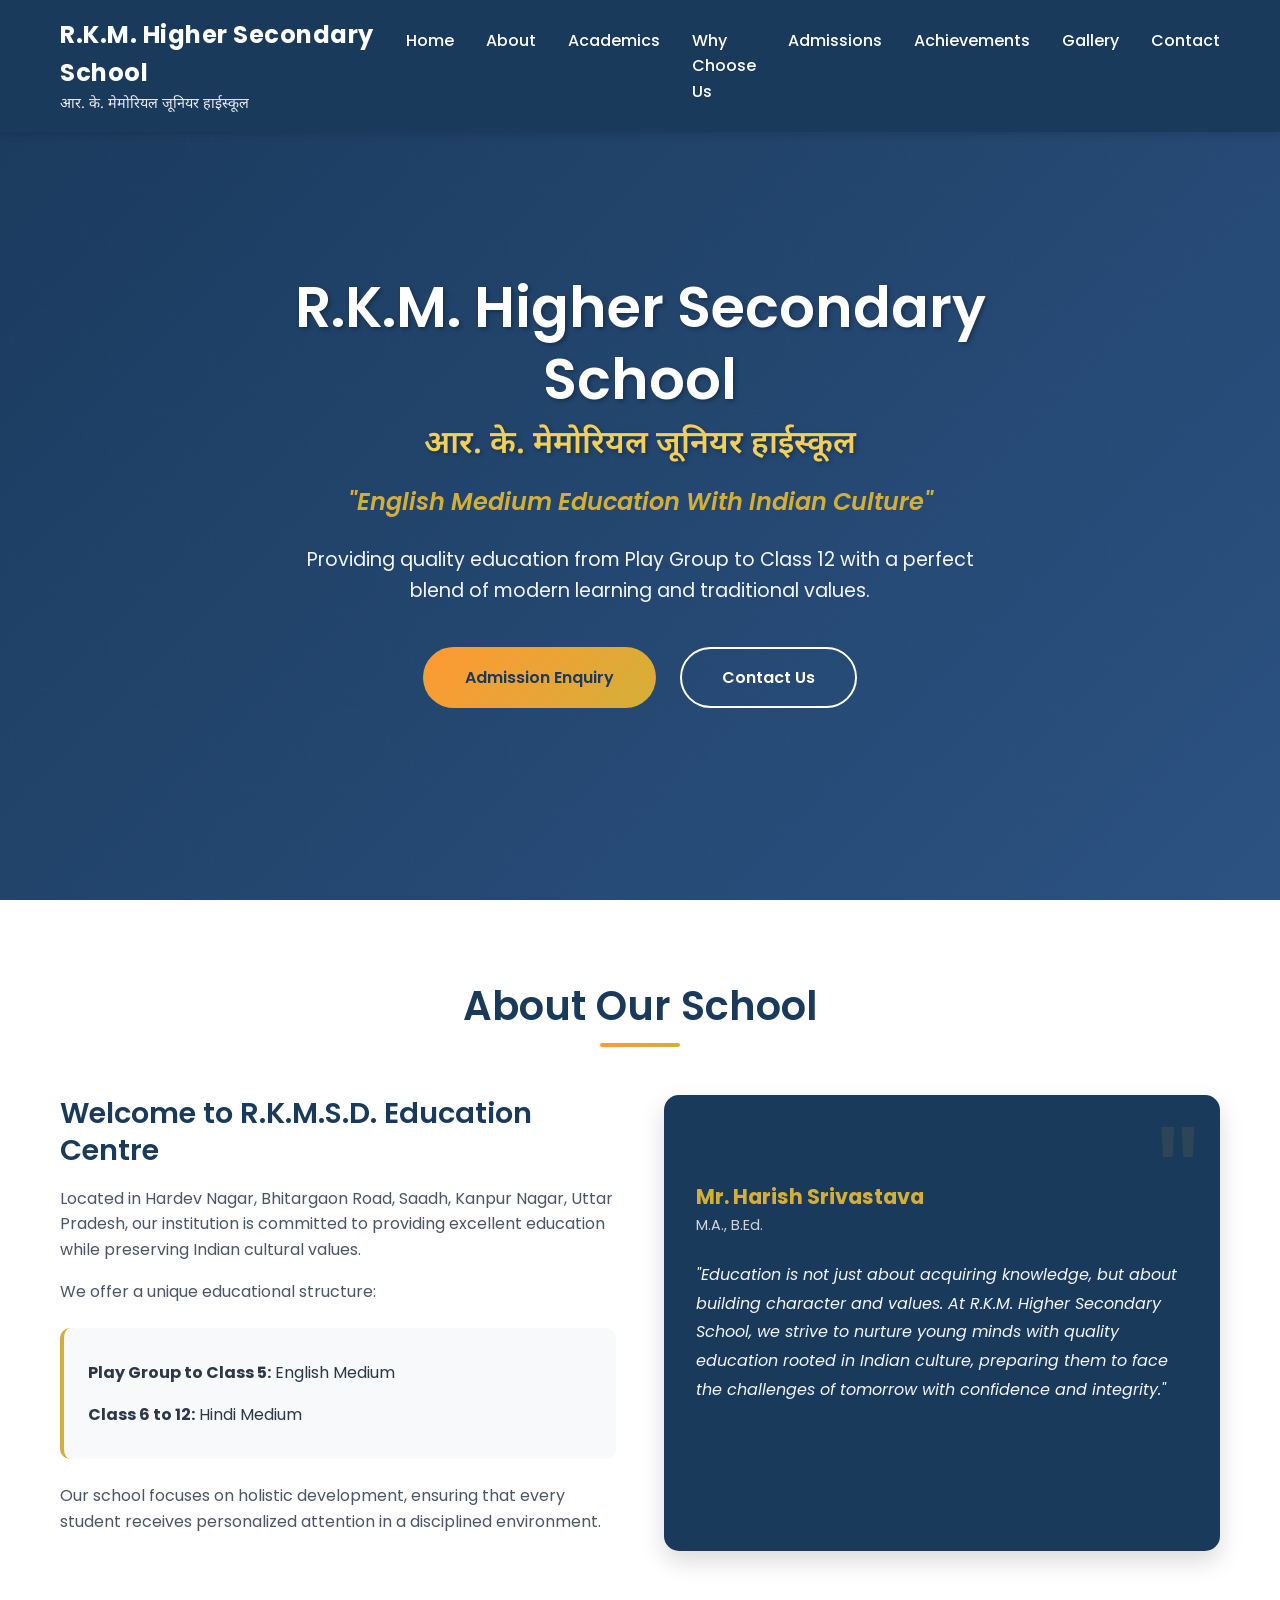
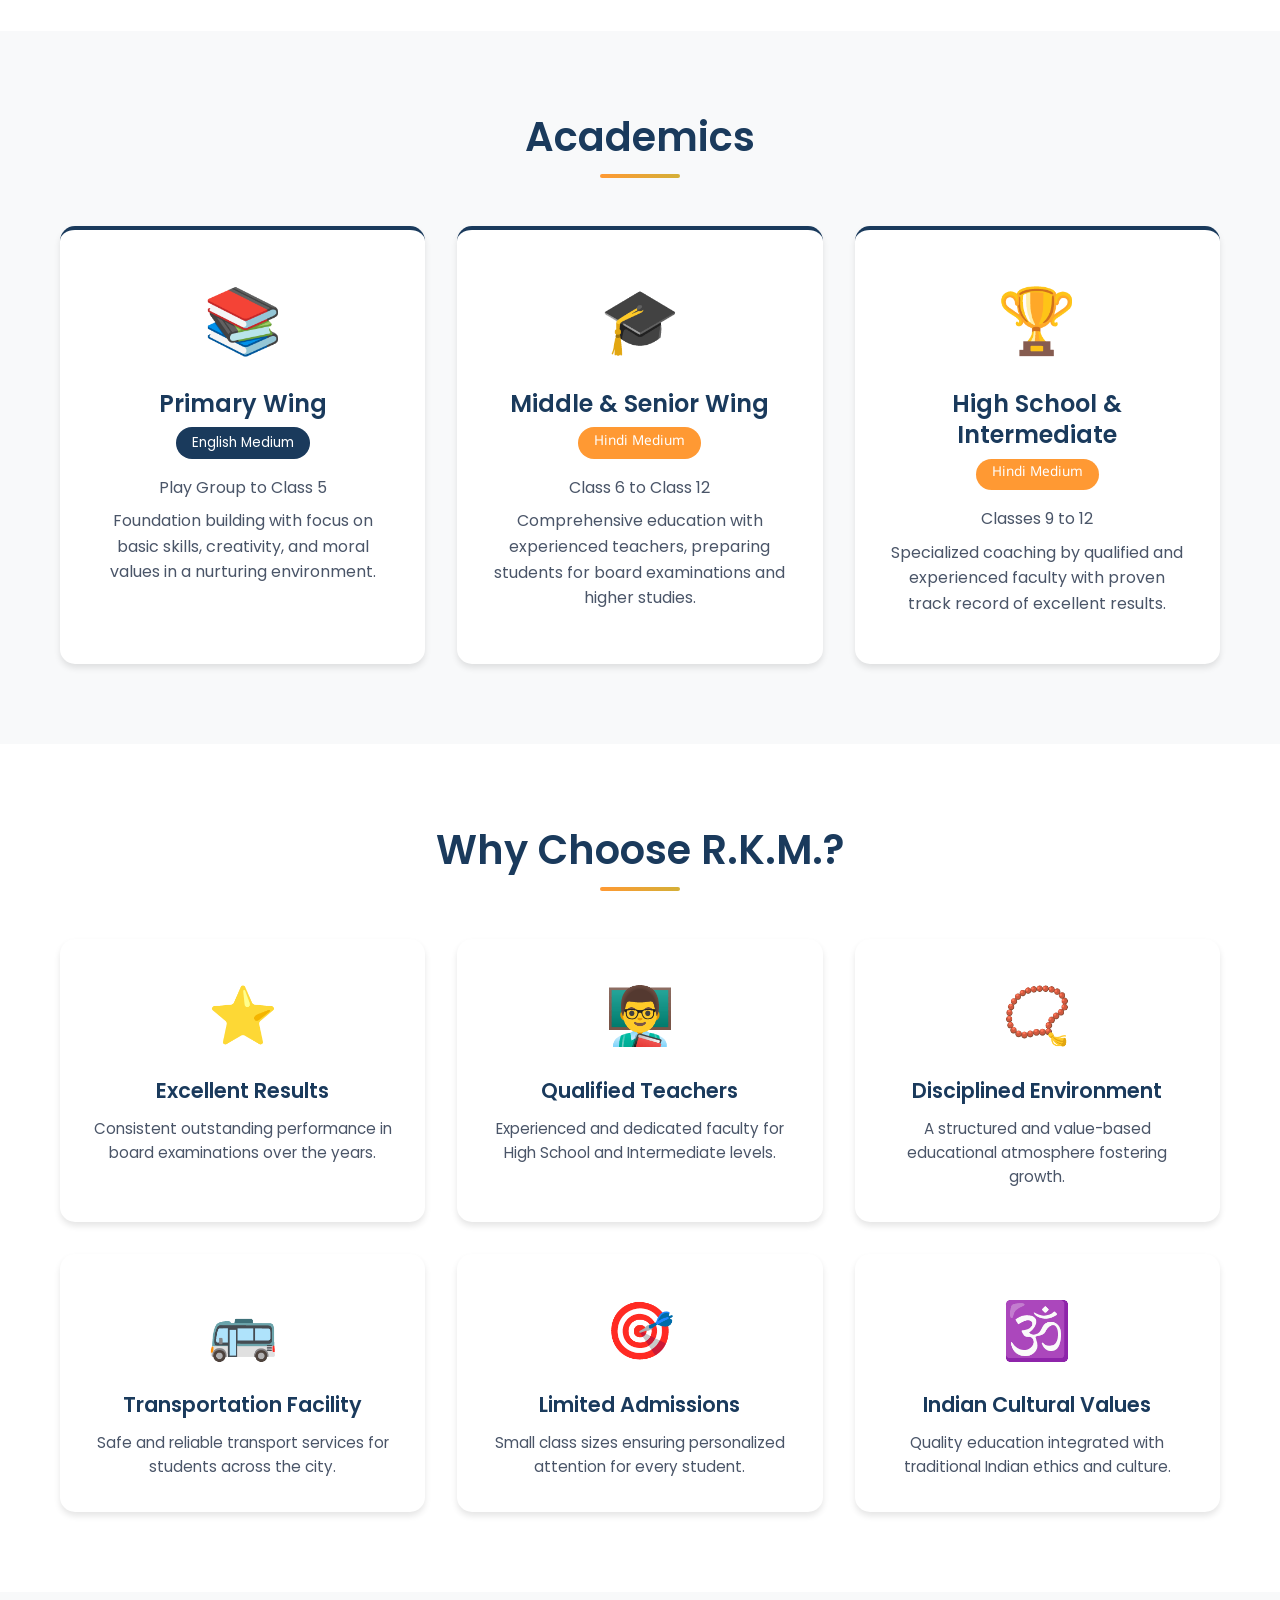
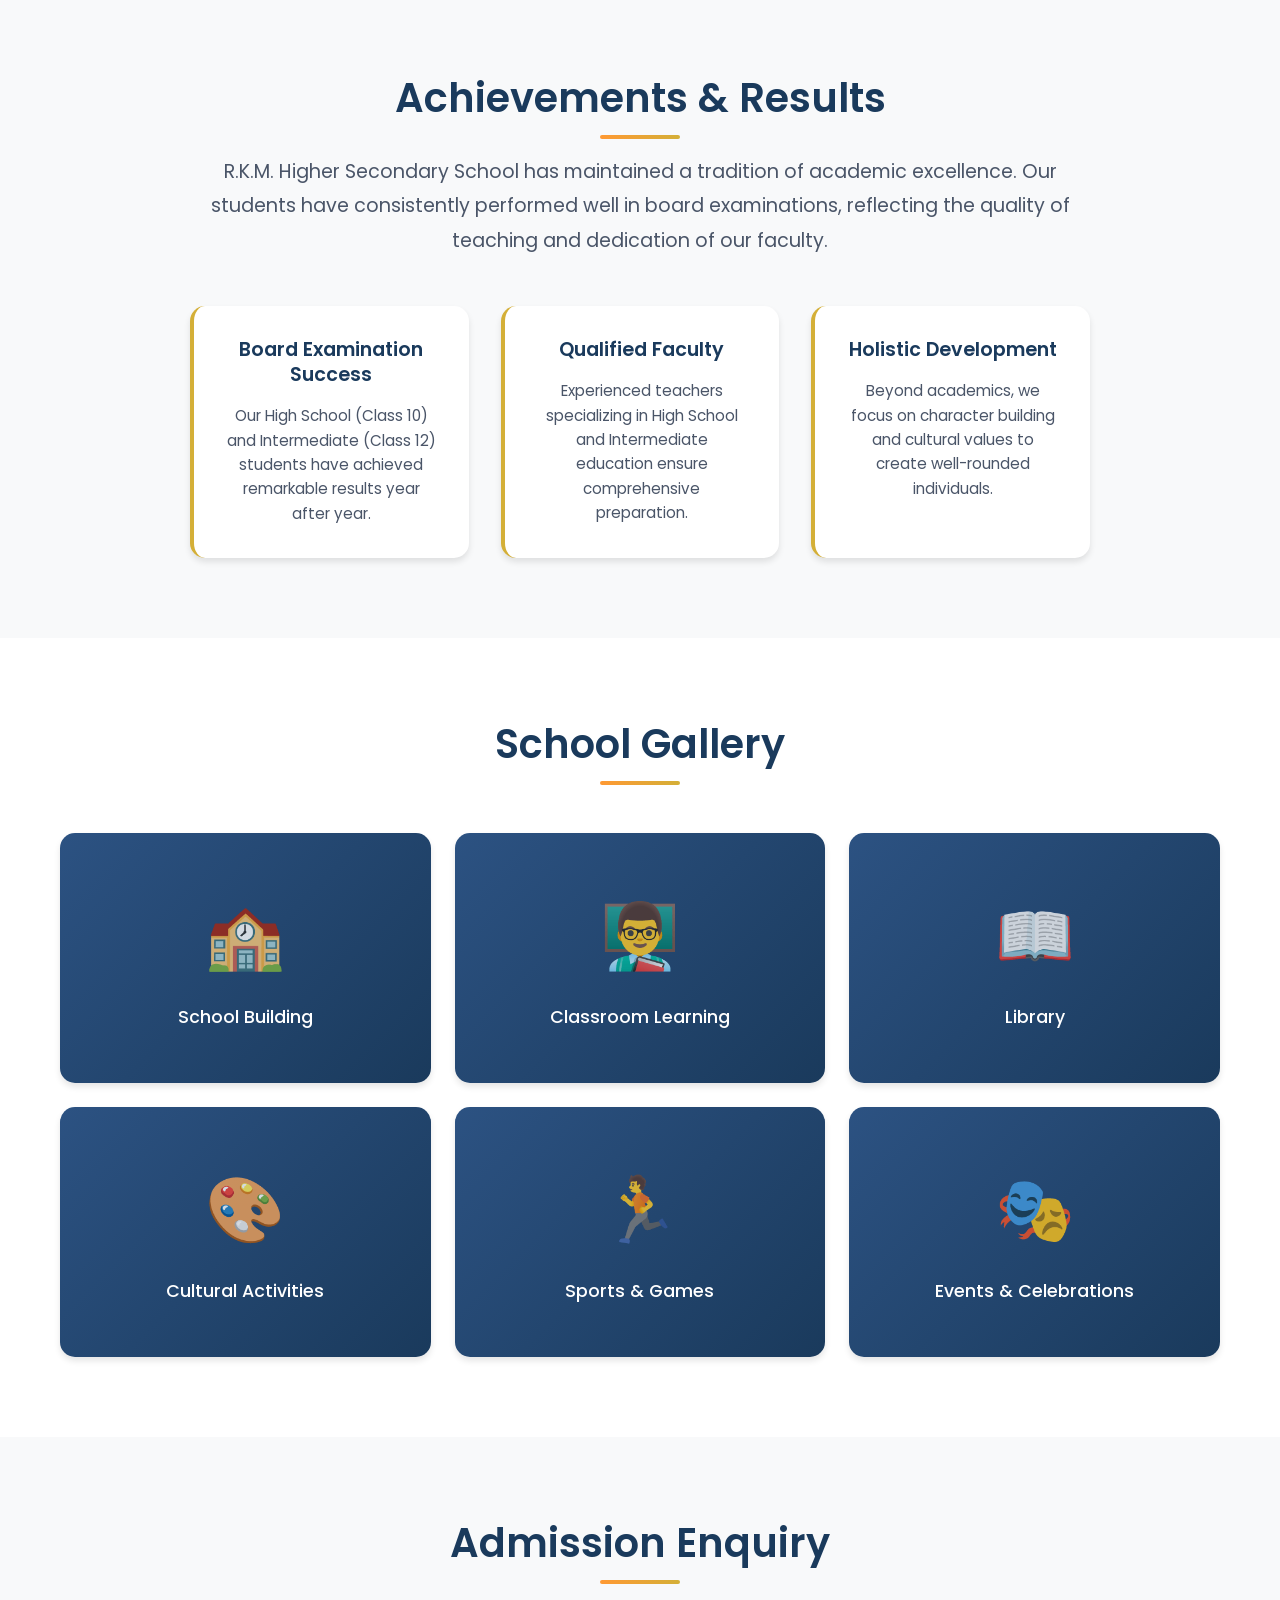
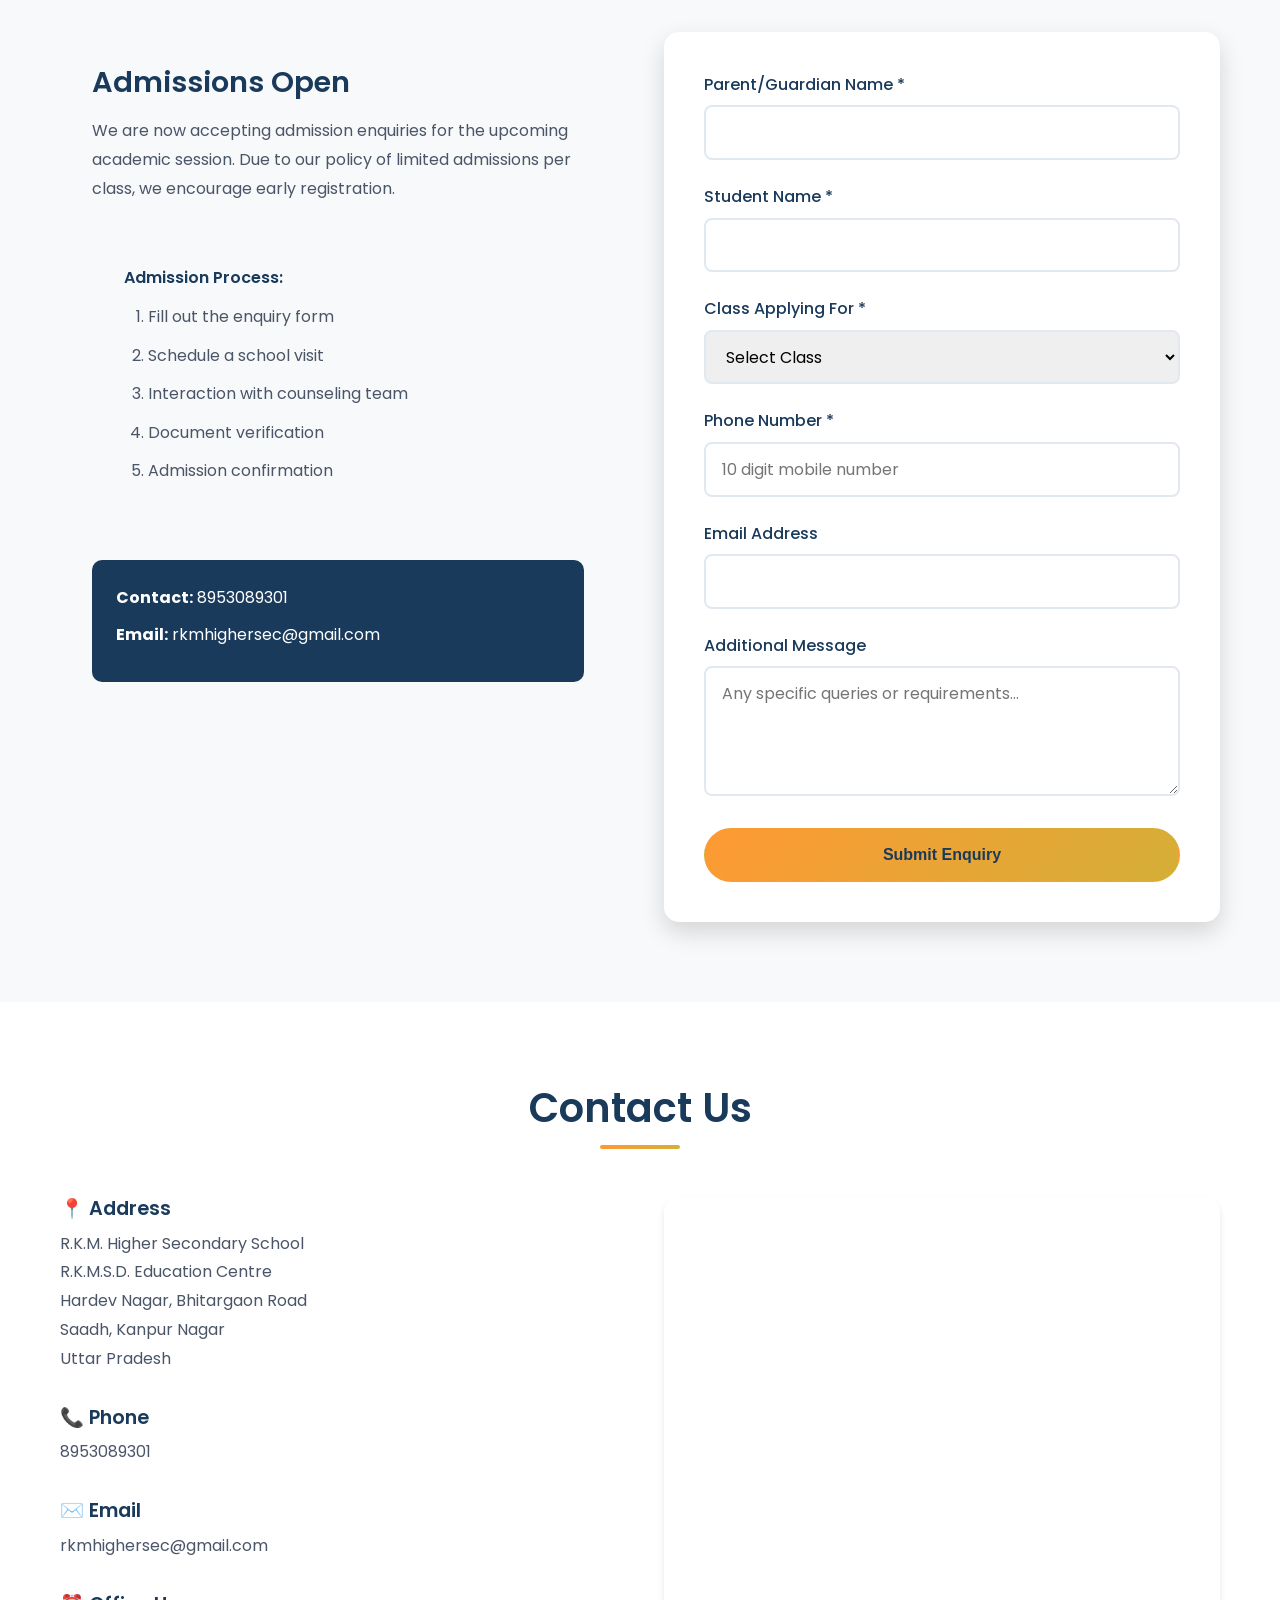
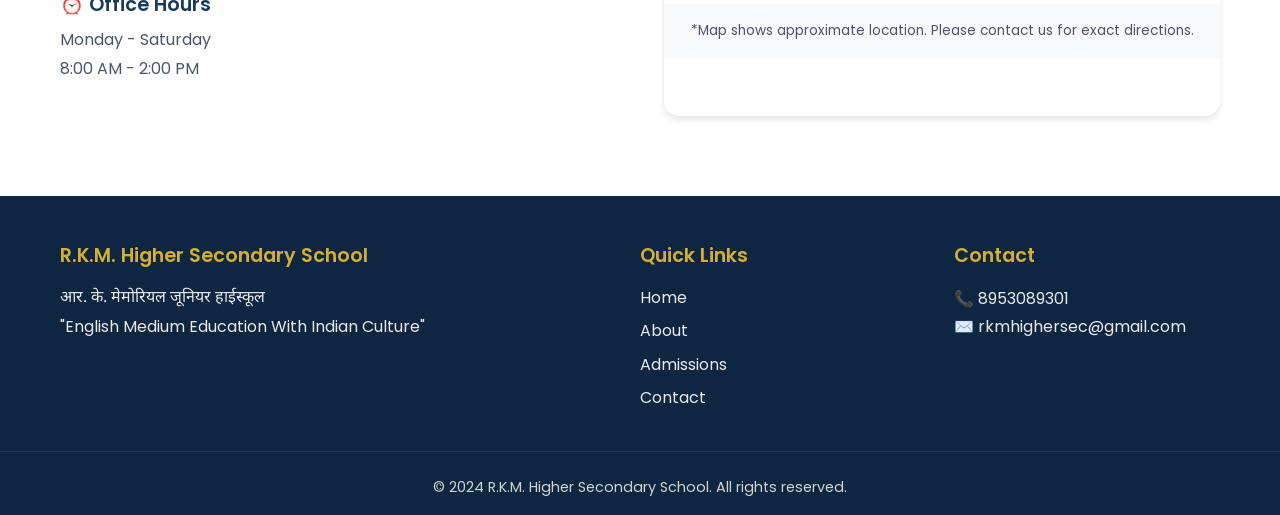
==== rkm-school-website/index.html @ e88e18eb "**Modern Educational Website for R.K.M. Higher Secondary School** * Key features implemented: - inde" ====
<!DOCTYPE html>
<html lang="en">
<head>
    <meta charset="UTF-8">
    <meta name="viewport" content="width=device-width, initial-scale=1.0">
    <title>R.K.M. Higher Secondary School - English Medium Education With Indian Culture</title>
    <link rel="preconnect" href="https://fonts.googleapis.com">
    <link rel="preconnect" href="https://fonts.gstatic.com" crossorigin>
    <link href="https://fonts.googleapis.com/css2?family=Poppins:wght@300;400;500;600;700&family=Noto+Sans+Devanagari:wght@400;500;600;700&display=swap" rel="stylesheet">
    <link rel="stylesheet" href="styles.css">
</head>
<body>
    <!-- Navigation -->
    <nav class="navbar">
        <div class="container nav-container">
            <div class="logo">
                <span class="logo-text">R.K.M. Higher Secondary School</span>
                <span class="logo-subtext">आर. के. मेमोरियल जूनियर हाईस्कूल</span>
            </div>
            <button class="mobile-menu-btn" aria-label="Toggle menu">
                <span></span>
                <span></span>
                <span></span>
            </button>
            <ul class="nav-links">
                <li><a href="#home">Home</a></li>
                <li><a href="#about">About</a></li>
                <li><a href="#academics">Academics</a></li>
                <li><a href="#why-choose">Why Choose Us</a></li>
                <li><a href="#admissions">Admissions</a></li>
                <li><a href="#achievements">Achievements</a></li>
                <li><a href="#gallery">Gallery</a></li>
                <li><a href="#contact">Contact</a></li>
            </ul>
        </div>
    </nav>

    <!-- Hero Section -->
    <section id="home" class="hero">
        <div class="hero-overlay"></div>
        <div class="container hero-content">
            <h1 class="hero-title">
                R.K.M. Higher Secondary School
                <span class="hindi-title">आर. के. मेमोरियल जूनियर हाईस्कूल</span>
            </h1>
            <p class="tagline">"English Medium Education With Indian Culture"</p>
            <p class="hero-description">
                Providing quality education from Play Group to Class 12 with a perfect blend of modern learning and traditional values.
            </p>
            <div class="hero-buttons">
                <a href="#admissions" class="btn btn-primary">Admission Enquiry</a>
                <a href="#contact" class="btn btn-secondary">Contact Us</a>
            </div>
        </div>
    </section>

    <!-- About Section -->
    <section id="about" class="section about-section">
        <div class="container">
            <h2 class="section-title">About Our School</h2>
            <div class="about-grid">
                <div class="about-content">
                    <h3>Welcome to R.K.M.S.D. Education Centre</h3>
                    <p>Located in Hardev Nagar, Bhitargaon Road, Saadh, Kanpur Nagar, Uttar Pradesh, our institution is committed to providing excellent education while preserving Indian cultural values.</p>
                    <p>We offer a unique educational structure:</p>
                    <ul class="medium-list">
                        <li><strong>Play Group to Class 5:</strong> English Medium</li>
                        <li><strong>Class 6 to 12:</strong> Hindi Medium</li>
                    </ul>
                    <p>Our school focuses on holistic development, ensuring that every student receives personalized attention in a disciplined environment.</p>
                </div>
                <div class="director-message">
                    <h3>Director's Message</h3>
                    <div class="director-info">
                        <div class="director-name">Mr. Harish Srivastava</div>
                        <div class="director-qualification">M.A., B.Ed.</div>
                    </div>
                    <blockquote>
                        "Education is not just about acquiring knowledge, but about building character and values. At R.K.M. Higher Secondary School, we strive to nurture young minds with quality education rooted in Indian culture, preparing them to face the challenges of tomorrow with confidence and integrity."
                    </blockquote>
                </div>
            </div>
        </div>
    </section>

    <!-- Academics Section -->
    <section id="academics" class="section academics-section">
        <div class="container">
            <h2 class="section-title">Academics</h2>
            <div class="academics-grid">
                <div class="academic-card">
                    <div class="academic-icon">📚</div>
                    <h3>Primary Wing</h3>
                    <p class="medium-badge">English Medium</p>
                    <p>Play Group to Class 5</p>
                    <p>Foundation building with focus on basic skills, creativity, and moral values in a nurturing environment.</p>
                </div>
                <div class="academic-card">
                    <div class="academic-icon">🎓</div>
                    <h3>Middle & Senior Wing</h3>
                    <p class="medium-badge hindi">Hindi Medium</p>
                    <p>Class 6 to Class 12</p>
                    <p>Comprehensive education with experienced teachers, preparing students for board examinations and higher studies.</p>
                </div>
                <div class="academic-card">
                    <div class="academic-icon">🏆</div>
                    <h3>High School & Intermediate</h3>
                    <p class="medium-badge hindi">Hindi Medium</p>
                    <p>Classes 9 to 12</p>
                    <p>Specialized coaching by qualified and experienced faculty with proven track record of excellent results.</p>
                </div>
            </div>
        </div>
    </section>

    <!-- Why Choose Us Section -->
    <section id="why-choose" class="section why-choose-section">
        <div class="container">
            <h2 class="section-title">Why Choose R.K.M.?</h2>
            <div class="features-grid">
                <div class="feature-card">
                    <div class="feature-icon">⭐</div>
                    <h3>Excellent Results</h3>
                    <p>Consistent outstanding performance in board examinations over the years.</p>
                </div>
                <div class="feature-card">
                    <div class="feature-icon">👨‍🏫</div>
                    <h3>Qualified Teachers</h3>
                    <p>Experienced and dedicated faculty for High School and Intermediate levels.</p>
                </div>
                <div class="feature-card">
                    <div class="feature-icon">📿</div>
                    <h3>Disciplined Environment</h3>
                    <p>A structured and value-based educational atmosphere fostering growth.</p>
                </div>
                <div class="feature-card">
                    <div class="feature-icon">🚌</div>
                    <h3>Transportation Facility</h3>
                    <p>Safe and reliable transport services for students across the city.</p>
                </div>
                <div class="feature-card">
                    <div class="feature-icon">🎯</div>
                    <h3>Limited Admissions</h3>
                    <p>Small class sizes ensuring personalized attention for every student.</p>
                </div>
                <div class="feature-card">
                    <div class="feature-icon">🕉️</div>
                    <h3>Indian Cultural Values</h3>
                    <p>Quality education integrated with traditional Indian ethics and culture.</p>
                </div>
            </div>
        </div>
    </section>

    <!-- Achievements Section -->
    <section id="achievements" class="section achievements-section">
        <div class="container">
            <h2 class="section-title">Achievements & Results</h2>
            <div class="achievements-content">
                <p class="achievements-intro">
                    R.K.M. Higher Secondary School has maintained a tradition of academic excellence. Our students have consistently performed well in board examinations, reflecting the quality of teaching and dedication of our faculty.
                </p>
                <div class="achievements-highlights">
                    <div class="achievement-item">
                        <h4>Board Examination Success</h4>
                        <p>Our High School (Class 10) and Intermediate (Class 12) students have achieved remarkable results year after year.</p>
                    </div>
                    <div class="achievement-item">
                        <h4>Qualified Faculty</h4>
                        <p>Experienced teachers specializing in High School and Intermediate education ensure comprehensive preparation.</p>
                    </div>
                    <div class="achievement-item">
                        <h4>Holistic Development</h4>
                        <p>Beyond academics, we focus on character building and cultural values to create well-rounded individuals.</p>
                    </div>
                </div>
            </div>
        </div>
    </section>

    <!-- Gallery Section -->
    <section id="gallery" class="section gallery-section">
        <div class="container">
            <h2 class="section-title">School Gallery</h2>
            <div class="gallery-grid">
                <div class="gallery-item">
                    <div class="gallery-placeholder">
                        <span>🏫</span>
                        <p>School Building</p>
                    </div>
                </div>
                <div class="gallery-item">
                    <div class="gallery-placeholder">
                        <span>👨‍🏫</span>
                        <p>Classroom Learning</p>
                    </div>
                </div>
                <div class="gallery-item">
                    <div class="gallery-placeholder">
                        <span>📖</span>
                        <p>Library</p>
                    </div>
                </div>
                <div class="gallery-item">
                    <div class="gallery-placeholder">
                        <span>🎨</span>
                        <p>Cultural Activities</p>
                    </div>
                </div>
                <div class="gallery-item">
                    <div class="gallery-placeholder">
                        <span>🏃</span>
                        <p>Sports & Games</p>
                    </div>
                </div>
                <div class="gallery-item">
                    <div class="gallery-placeholder">
                        <span>🎭</span>
                        <p>Events & Celebrations</p>
                    </div>
                </div>
            </div>
        </div>
    </section>

    <!-- Admissions Section -->
    <section id="admissions" class="section admissions-section">
        <div class="container">
            <h2 class="section-title">Admission Enquiry</h2>
            <div class="admissions-wrapper">
                <div class="admissions-info">
                    <h3>Admissions Open</h3>
                    <p>We are now accepting admission enquiries for the upcoming academic session. Due to our policy of limited admissions per class, we encourage early registration.</p>
                    <div class="admission-steps">
                        <h4>Admission Process:</h4>
                        <ol>
                            <li>Fill out the enquiry form</li>
                            <li>Schedule a school visit</li>
                            <li>Interaction with counseling team</li>
                            <li>Document verification</li>
                            <li>Admission confirmation</li>
                        </ol>
                    </div>
                    <div class="contact-details">
                        <p><strong>Contact:</strong> 8953089301</p>
                        <p><strong>Email:</strong> rkmhighersec@gmail.com</p>
                    </div>
                </div>
                <form class="enquiry-form" id="enquiryForm">
                    <div class="form-group">
                        <label for="parentName">Parent/Guardian Name *</label>
                        <input type="text" id="parentName" name="parentName" required>
                    </div>
                    <div class="form-group">
                        <label for="studentName">Student Name *</label>
                        <input type="text" id="studentName" name="studentName" required>
                    </div>
                    <div class="form-group">
                        <label for="classApplying">Class Applying For *</label>
                        <select id="classApplying" name="classApplying" required>
                            <option value="">Select Class</option>
                            <option value="playgroup">Play Group</option>
                            <option value="nursery">Nursery</option>
                            <option value="kg">Kindergarten (KG)</option>
                            <option value="1">Class 1</option>
                            <option value="2">Class 2</option>
                            <option value="3">Class 3</option>
                            <option value="4">Class 4</option>
                            <option value="5">Class 5</option>
                            <option value="6">Class 6</option>
                            <option value="7">Class 7</option>
                            <option value="8">Class 8</option>
                            <option value="9">Class 9</option>
                            <option value="10">Class 10</option>
                            <option value="11">Class 11</option>
                            <option value="12">Class 12</option>
                        </select>
                    </div>
                    <div class="form-group">
                        <label for="phone">Phone Number *</label>
                        <input type="tel" id="phone" name="phone" pattern="[0-9]{10}" placeholder="10 digit mobile number" required>
                    </div>
                    <div class="form-group">
                        <label for="email">Email Address</label>
                        <input type="email" id="email" name="email">
                    </div>
                    <div class="form-group">
                        <label for="message">Additional Message</label>
                        <textarea id="message" name="message" rows="4" placeholder="Any specific queries or requirements..."></textarea>
                    </div>
                    <button type="submit" class="btn btn-primary btn-full">Submit Enquiry</button>
                </form>
            </div>
        </div>
    </section>

    <!-- Contact Section -->
    <section id="contact" class="section contact-section">
        <div class="container">
            <h2 class="section-title">Contact Us</h2>
            <div class="contact-grid">
                <div class="contact-info">
                    <div class="contact-item">
                        <h4>📍 Address</h4>
                        <p>R.K.M. Higher Secondary School<br>
                        R.K.M.S.D. Education Centre<br>
                        Hardev Nagar, Bhitargaon Road<br>
                        Saadh, Kanpur Nagar<br>
                        Uttar Pradesh</p>
                    </div>
                    <div class="contact-item">
                        <h4>📞 Phone</h4>
                        <p><a href="tel:8953089301">8953089301</a></p>
                    </div>
                    <div class="contact-item">
                        <h4>✉️ Email</h4>
                        <p><a href="mailto:rkmhighersec@gmail.com">rkmhighersec@gmail.com</a></p>
                    </div>
                    <div class="contact-item">
                        <h4>⏰ Office Hours</h4>
                        <p>Monday - Saturday<br>
                        8:00 AM - 2:00 PM</p>
                    </div>
                </div>
                <div class="map-container">
                    <iframe 
                        src="https://www.google.com/maps/embed?pb=!1m18!1m12!1m3!1d3569.5!2d80.5!3d26.4!2m3!1f0!2f0!3f0!3m2!1i1024!2i768!4f13.1!3m3!1m2!1s0x0%3A0x0!2zMjbCsDI0JzAwLjAiTiA4MMKwMzAnMDAuMCJF!5e0!3m2!1sen!2sin!4v1234567890" 
                        width="100%" 
                        height="400" 
                        style="border:0;" 
                        allowfullscreen="" 
                        loading="lazy" 
                        referrerpolicy="no-referrer-when-downgrade"
                        title="School Location Map">
                    </iframe>
                    <p class="map-note">*Map shows approximate location. Please contact us for exact directions.</p>
                </div>
            </div>
        </div>
    </section>

    <!-- Footer -->
    <footer class="footer">
        <div class="container footer-content">
            <div class="footer-section">
                <h4>R.K.M. Higher Secondary School</h4>
                <p class="hindi">आर. के. मेमोरियल जूनियर हाईस्कूल</p>
                <p>"English Medium Education With Indian Culture"</p>
            </div>
            <div class="footer-section">
                <h4>Quick Links</h4>
                <ul>
                    <li><a href="#home">Home</a></li>
                    <li><a href="#about">About</a></li>
                    <li><a href="#admissions">Admissions</a></li>
                    <li><a href="#contact">Contact</a></li>
                </ul>
            </div>
            <div class="footer-section">
                <h4>Contact</h4>
                <p>📞 8953089301</p>
                <p>✉️ rkmhighersec@gmail.com</p>
            </div>
        </div>
        <div class="footer-bottom">
            <div class="container">
                <p>&copy; 2024 R.K.M. Higher Secondary School. All rights reserved.</p>
            </div>
        </div>
    </footer>

    <script src="script.js"></script>
</body>
</html>
---- rkm-school-website/styles.css ----
/* CSS Variables for Color Scheme */
:root {
    --navy-blue: #1a3a5c;
    --navy-dark: #0f2640;
    --navy-light: #2c5282;
    --white: #ffffff;
    --off-white: #f8f9fa;
    --saffron: #ff9933;
    --gold: #d4af37;
    --gold-light: #f4cf57;
    --text-dark: #2d3748;
    --text-light: #4a5568;
    --border-color: #e2e8f0;
    --shadow: 0 4px 6px rgba(0, 0, 0, 0.1);
    --shadow-lg: 0 10px 25px rgba(0, 0, 0, 0.15);
    --transition: all 0.3s ease;
}

/* Reset & Base Styles */
* {
    margin: 0;
    padding: 0;
    box-sizing: border-box;
}

html {
    scroll-behavior: smooth;
}

body {
    font-family: 'Poppins', 'Noto Sans Devanagari', sans-serif;
    line-height: 1.6;
    color: var(--text-dark);
    background-color: var(--white);
    overflow-x: hidden;
}

.container {
    max-width: 1200px;
    margin: 0 auto;
    padding: 0 20px;
}

/* Typography */
h1, h2, h3, h4, h5, h6 {
    font-weight: 600;
    line-height: 1.3;
    color: var(--navy-blue);
}

.hindi {
    font-family: 'Noto Sans Devanagari', sans-serif;
}

.section-title {
    text-align: center;
    font-size: 2.5rem;
    margin-bottom: 1rem;
    position: relative;
    padding-bottom: 15px;
}

.section-title::after {
    content: '';
    position: absolute;
    bottom: 0;
    left: 50%;
    transform: translateX(-50%);
    width: 80px;
    height: 4px;
    background: linear-gradient(90deg, var(--saffron), var(--gold));
    border-radius: 2px;
}

/* Navigation */
.navbar {
    background: var(--navy-blue);
    padding: 1rem 0;
    position: fixed;
    top: 0;
    left: 0;
    right: 0;
    z-index: 1000;
    box-shadow: var(--shadow);
    transition: var(--transition);
}

.nav-container {
    display: flex;
    justify-content: space-between;
    align-items: center;
}

.logo {
    display: flex;
    flex-direction: column;
    color: var(--white);
}

.logo-text {
    font-size: 1.5rem;
    font-weight: 700;
    letter-spacing: 0.5px;
}

.logo-subtext {
    font-size: 0.9rem;
    opacity: 0.9;
    font-family: 'Noto Sans Devanagari', sans-serif;
}

.nav-links {
    display: flex;
    list-style: none;
    gap: 2rem;
}

.nav-links a {
    color: var(--white);
    text-decoration: none;
    font-weight: 500;
    transition: var(--transition);
    padding: 0.5rem 0;
    position: relative;
}

.nav-links a::after {
    content: '';
    position: absolute;
    bottom: 0;
    left: 0;
    width: 0;
    height: 2px;
    background: var(--gold);
    transition: var(--transition);
}

.nav-links a:hover::after {
    width: 100%;
}

.nav-links a:hover {
    color: var(--gold);
}

.mobile-menu-btn {
    display: none;
    flex-direction: column;
    background: none;
    border: none;
    cursor: pointer;
    padding: 5px;
}

.mobile-menu-btn span {
    width: 25px;
    height: 3px;
    background: var(--white);
    margin: 3px 0;
    border-radius: 2px;
    transition: var(--transition);
}

/* Hero Section */
.hero {
    background: linear-gradient(135deg, var(--navy-blue) 0%, var(--navy-light) 100%);
    min-height: 100vh;
    display: flex;
    align-items: center;
    justify-content: center;
    position: relative;
    padding-top: 80px;
    overflow: hidden;
}

.hero-overlay {
    position: absolute;
    top: 0;
    left: 0;
    right: 0;
    bottom: 0;
    background: url('data:image/svg+xml,<svg xmlns="http://www.w3.org/2000/svg" viewBox="0 0 100 100"><circle cx="50" cy="50" r="40" fill="none" stroke="rgba(255,255,255,0.05)" stroke-width="0.5"/></svg>');
    background-size: 100px 100px;
    opacity: 0.3;
}

.hero-content {
    position: relative;
    z-index: 1;
    text-align: center;
    color: var(--white);
    max-width: 900px;
    animation: fadeInUp 1s ease;
}

.hero-title {
    font-size: 3.5rem;
    margin-bottom: 1rem;
    color: var(--white);
    text-shadow: 2px 2px 4px rgba(0, 0, 0, 0.3);
}

.hindi-title {
    display: block;
    font-size: 2rem;
    margin-top: 0.5rem;
    font-family: 'Noto Sans Devanagari', sans-serif;
    color: var(--gold-light);
}

.tagline {
    font-size: 1.5rem;
    font-weight: 600;
    color: var(--gold);
    margin-bottom: 1.5rem;
    font-style: italic;
}

.hero-description {
    font-size: 1.2rem;
    margin-bottom: 2.5rem;
    opacity: 0.95;
    max-width: 700px;
    margin-left: auto;
    margin-right: auto;
}

.hero-buttons {
    display: flex;
    gap: 1.5rem;
    justify-content: center;
    flex-wrap: wrap;
}

/* Buttons */
.btn {
    display: inline-block;
    padding: 1rem 2.5rem;
    border-radius: 50px;
    text-decoration: none;
    font-weight: 600;
    font-size: 1rem;
    transition: var(--transition);
    border: 2px solid transparent;
    cursor: pointer;
}

.btn-primary {
    background: linear-gradient(135deg, var(--saffron), var(--gold));
    color: var(--navy-blue);
}

.btn-primary:hover {
    transform: translateY(-3px);
    box-shadow: 0 10px 20px rgba(255, 153, 51, 0.4);
}

.btn-secondary {
    background: transparent;
    color: var(--white);
    border-color: var(--white);
}

.btn-secondary:hover {
    background: var(--white);
    color: var(--navy-blue);
    transform: translateY(-3px);
}

.btn-full {
    width: 100%;
}

/* Sections */
.section {
    padding: 5rem 0;
}

.section:nth-child(even) {
    background: var(--off-white);
}

/* About Section */
.about-grid {
    display: grid;
    grid-template-columns: 1fr 1fr;
    gap: 3rem;
    margin-top: 3rem;
}

.about-content h3,
.director-message h3 {
    font-size: 1.8rem;
    margin-bottom: 1rem;
}

.about-content p {
    margin-bottom: 1rem;
    color: var(--text-light);
}

.medium-list {
    list-style: none;
    margin: 1.5rem 0;
    padding: 1.5rem;
    background: var(--off-white);
    border-radius: 10px;
    border-left: 4px solid var(--gold);
}

.medium-list li {
    padding: 0.5rem 0;
    color: var(--text-dark);
}

.director-message {
    background: var(--navy-blue);
    color: var(--white);
    padding: 2rem;
    border-radius: 15px;
    box-shadow: var(--shadow-lg);
    position: relative;
    overflow: hidden;
}

.director-message::before {
    content: '"';
    position: absolute;
    top: -20px;
    right: 20px;
    font-size: 150px;
    opacity: 0.1;
    color: var(--gold);
}

.director-info {
    margin-bottom: 1.5rem;
}

.director-name {
    font-size: 1.3rem;
    font-weight: 700;
    color: var(--gold);
}

.director-qualification {
    font-size: 0.9rem;
    opacity: 0.8;
}

.director-message blockquote {
    font-style: italic;
    line-height: 1.8;
    opacity: 0.95;
    position: relative;
    z-index: 1;
}

/* Academics Section */
.academics-grid {
    display: grid;
    grid-template-columns: repeat(3, 1fr);
    gap: 2rem;
    margin-top: 3rem;
}

.academic-card {
    background: var(--white);
    padding: 2.5rem 2rem;
    border-radius: 15px;
    text-align: center;
    box-shadow: var(--shadow);
    transition: var(--transition);
    border-top: 4px solid var(--navy-blue);
}

.academic-card:hover {
    transform: translateY(-10px);
    box-shadow: var(--shadow-lg);
    border-top-color: var(--gold);
}

.academic-icon {
    font-size: 4rem;
    margin-bottom: 1rem;
}

.academic-card h3 {
    font-size: 1.5rem;
    margin-bottom: 0.5rem;
}

.medium-badge {
    display: inline-block;
    background: var(--navy-blue);
    color: var(--white);
    padding: 0.3rem 1rem;
    border-radius: 20px;
    font-size: 0.85rem;
    margin-bottom: 1rem;
}

.medium-badge.hindi {
    background: var(--saffron);
}

.academic-card p:not(.medium-badge) {
    color: var(--text-light);
    margin-bottom: 0.5rem;
}

/* Why Choose Us Section */
.features-grid {
    display: grid;
    grid-template-columns: repeat(3, 1fr);
    gap: 2rem;
    margin-top: 3rem;
}

.feature-card {
    background: var(--white);
    padding: 2rem;
    border-radius: 15px;
    text-align: center;
    box-shadow: var(--shadow);
    transition: var(--transition);
}

.feature-card:hover {
    transform: translateY(-5px);
    box-shadow: var(--shadow-lg);
}

.feature-icon {
    font-size: 3.5rem;
    margin-bottom: 1rem;
}

.feature-card h3 {
    font-size: 1.3rem;
    margin-bottom: 0.8rem;
    color: var(--navy-blue);
}

.feature-card p {
    color: var(--text-light);
    font-size: 0.95rem;
}

/* Achievements Section */
.achievements-content {
    max-width: 900px;
    margin: 0 auto;
    text-align: center;
}

.achievements-intro {
    font-size: 1.2rem;
    color: var(--text-light);
    margin-bottom: 3rem;
    line-height: 1.8;
}

.achievements-highlights {
    display: grid;
    grid-template-columns: repeat(3, 1fr);
    gap: 2rem;
}

.achievement-item {
    background: var(--white);
    padding: 2rem;
    border-radius: 15px;
    box-shadow: var(--shadow);
    border-left: 4px solid var(--gold);
}

.achievement-item h4 {
    font-size: 1.2rem;
    margin-bottom: 1rem;
    color: var(--navy-blue);
}

.achievement-item p {
    color: var(--text-light);
    font-size: 0.95rem;
}

/* Gallery Section */
.gallery-grid {
    display: grid;
    grid-template-columns: repeat(3, 1fr);
    gap: 1.5rem;
    margin-top: 3rem;
}

.gallery-item {
    border-radius: 15px;
    overflow: hidden;
    box-shadow: var(--shadow);
    transition: var(--transition);
}

.gallery-item:hover {
    transform: scale(1.03);
    box-shadow: var(--shadow-lg);
}

.gallery-placeholder {
    background: linear-gradient(135deg, var(--navy-light), var(--navy-blue));
    height: 250px;
    display: flex;
    flex-direction: column;
    align-items: center;
    justify-content: center;
    color: var(--white);
}

.gallery-placeholder span {
    font-size: 4rem;
    margin-bottom: 1rem;
    opacity: 0.8;
}

.gallery-placeholder p {
    font-size: 1.1rem;
    font-weight: 500;
}

/* Admissions Section */
.admissions-wrapper {
    display: grid;
    grid-template-columns: 1fr 1fr;
    gap: 3rem;
    margin-top: 3rem;
}

.admissions-info {
    padding: 2rem;
}

.admissions-info h3 {
    font-size: 1.8rem;
    margin-bottom: 1rem;
}

.admissions-info p {
    color: var(--text-light);
    margin-bottom: 2rem;
    line-height: 1.8;
}

.admission-steps {
    background: var(--off-white);
    padding: 2rem;
    border-radius: 10px;
    margin-bottom: 2rem;
}

.admission-steps h4 {
    margin-bottom: 1rem;
    color: var(--navy-blue);
}

.admission-steps ol {
    padding-left: 1.5rem;
    color: var(--text-light);
}

.admission-steps li {
    margin-bottom: 0.8rem;
}

.contact-details {
    background: var(--navy-blue);
    color: var(--white);
    padding: 1.5rem;
    border-radius: 10px;
}

.contact-details p {
    margin-bottom: 0.5rem;
    color: var(--white);
}

/* Enquiry Form */
.enquiry-form {
    background: var(--white);
    padding: 2.5rem;
    border-radius: 15px;
    box-shadow: var(--shadow-lg);
}

.form-group {
    margin-bottom: 1.5rem;
}

.form-group label {
    display: block;
    margin-bottom: 0.5rem;
    font-weight: 500;
    color: var(--navy-blue);
}

.form-group input,
.form-group select,
.form-group textarea {
    width: 100%;
    padding: 0.8rem 1rem;
    border: 2px solid var(--border-color);
    border-radius: 8px;
    font-family: inherit;
    font-size: 1rem;
    transition: var(--transition);
}

.form-group input:focus,
.form-group select:focus,
.form-group textarea:focus {
    outline: none;
    border-color: var(--navy-blue);
    box-shadow: 0 0 0 3px rgba(26, 58, 92, 0.1);
}

.form-group textarea {
    resize: vertical;
}

/* Contact Section */
.contact-grid {
    display: grid;
    grid-template-columns: 1fr 1fr;
    gap: 3rem;
    margin-top: 3rem;
}

.contact-item {
    margin-bottom: 2rem;
}

.contact-item h4 {
    font-size: 1.2rem;
    margin-bottom: 0.5rem;
    color: var(--navy-blue);
}

.contact-item p,
.contact-item a {
    color: var(--text-light);
    text-decoration: none;
    line-height: 1.8;
}

.contact-item a:hover {
    color: var(--navy-blue);
}

.map-container {
    border-radius: 15px;
    overflow: hidden;
    box-shadow: var(--shadow);
}

.map-note {
    text-align: center;
    padding: 1rem;
    background: var(--off-white);
    font-size: 0.85rem;
    color: var(--text-light);
}

/* Footer */
.footer {
    background: var(--navy-dark);
    color: var(--white);
    padding: 3rem 0 1rem;
}

.footer-content {
    display: grid;
    grid-template-columns: 2fr 1fr 1fr;
    gap: 3rem;
    margin-bottom: 2rem;
}

.footer-section h4 {
    color: var(--gold);
    margin-bottom: 1rem;
    font-size: 1.2rem;
}

.footer-section p {
    opacity: 0.9;
    line-height: 1.8;
}

.footer-section ul {
    list-style: none;
}

.footer-section ul li {
    margin-bottom: 0.5rem;
}

.footer-section a {
    color: var(--white);
    text-decoration: none;
    opacity: 0.9;
    transition: var(--transition);
}

.footer-section a:hover {
    color: var(--gold);
    opacity: 1;
}

.footer-bottom {
    border-top: 1px solid rgba(255, 255, 255, 0.1);
    padding-top: 1.5rem;
    text-align: center;
    opacity: 0.8;
    font-size: 0.9rem;
}

/* Animations */
@keyframes fadeInUp {
    from {
        opacity: 0;
        transform: translateY(30px);
    }
    to {
        opacity: 1;
        transform: translateY(0);
    }
}

/* Responsive Design */
@media (max-width: 1024px) {
    .academics-grid,
    .features-grid,
    .achievements-highlights {
        grid-template-columns: repeat(2, 1fr);
    }
    
    .gallery-grid {
        grid-template-columns: repeat(2, 1fr);
    }
}

@media (max-width: 768px) {
    .mobile-menu-btn {
        display: flex;
    }
    
    .nav-links {
        position: fixed;
        top: 80px;
        left: -100%;
        width: 100%;
        background: var(--navy-blue);
        flex-direction: column;
        padding: 2rem;
        gap: 1.5rem;
        transition: var(--transition);
        box-shadow: var(--shadow-lg);
    }
    
    .nav-links.active {
        left: 0;
    }
    
    .hero-title {
        font-size: 2.2rem;
    }
    
    .hindi-title {
        font-size: 1.5rem;
    }
    
    .tagline {
        font-size: 1.2rem;
    }
    
    .section-title {
        font-size: 2rem;
    }
    
    .about-grid,
    .admissions-wrapper,
    .contact-grid {
        grid-template-columns: 1fr;
    }
    
    .academics-grid,
    .features-grid,
    .achievements-highlights,
    .gallery-grid {
        grid-template-columns: 1fr;
    }
    
    .hero-buttons {
        flex-direction: column;
        align-items: center;
    }
    
    .btn {
        width: 100%;
        max-width: 300px;
        text-align: center;
    }
    
    .director-message {
        order: -1;
    }
    
    .footer-content {
        grid-template-columns: 1fr;
        text-align: center;
    }
}

@media (max-width: 480px) {
    .logo-text {
        font-size: 1.2rem;
    }
    
    .logo-subtext {
        font-size: 0.8rem;
    }
    
    .hero-title {
        font-size: 1.8rem;
    }
    
    .hindi-title {
        font-size: 1.2rem;
    }
    
    .section {
        padding: 3rem 0;
    }
    
    .academic-card,
    .feature-card {
        padding: 1.5rem;
    }
    
    .enquiry-form {
        padding: 1.5rem;
    }
}

/* Print Styles */
@media print {
    .navbar,
    .hero-buttons,
    .enquiry-form,
    .map-container {
        display: none;
    }
    
    .section {
        page-break-inside: avoid;
    }
}
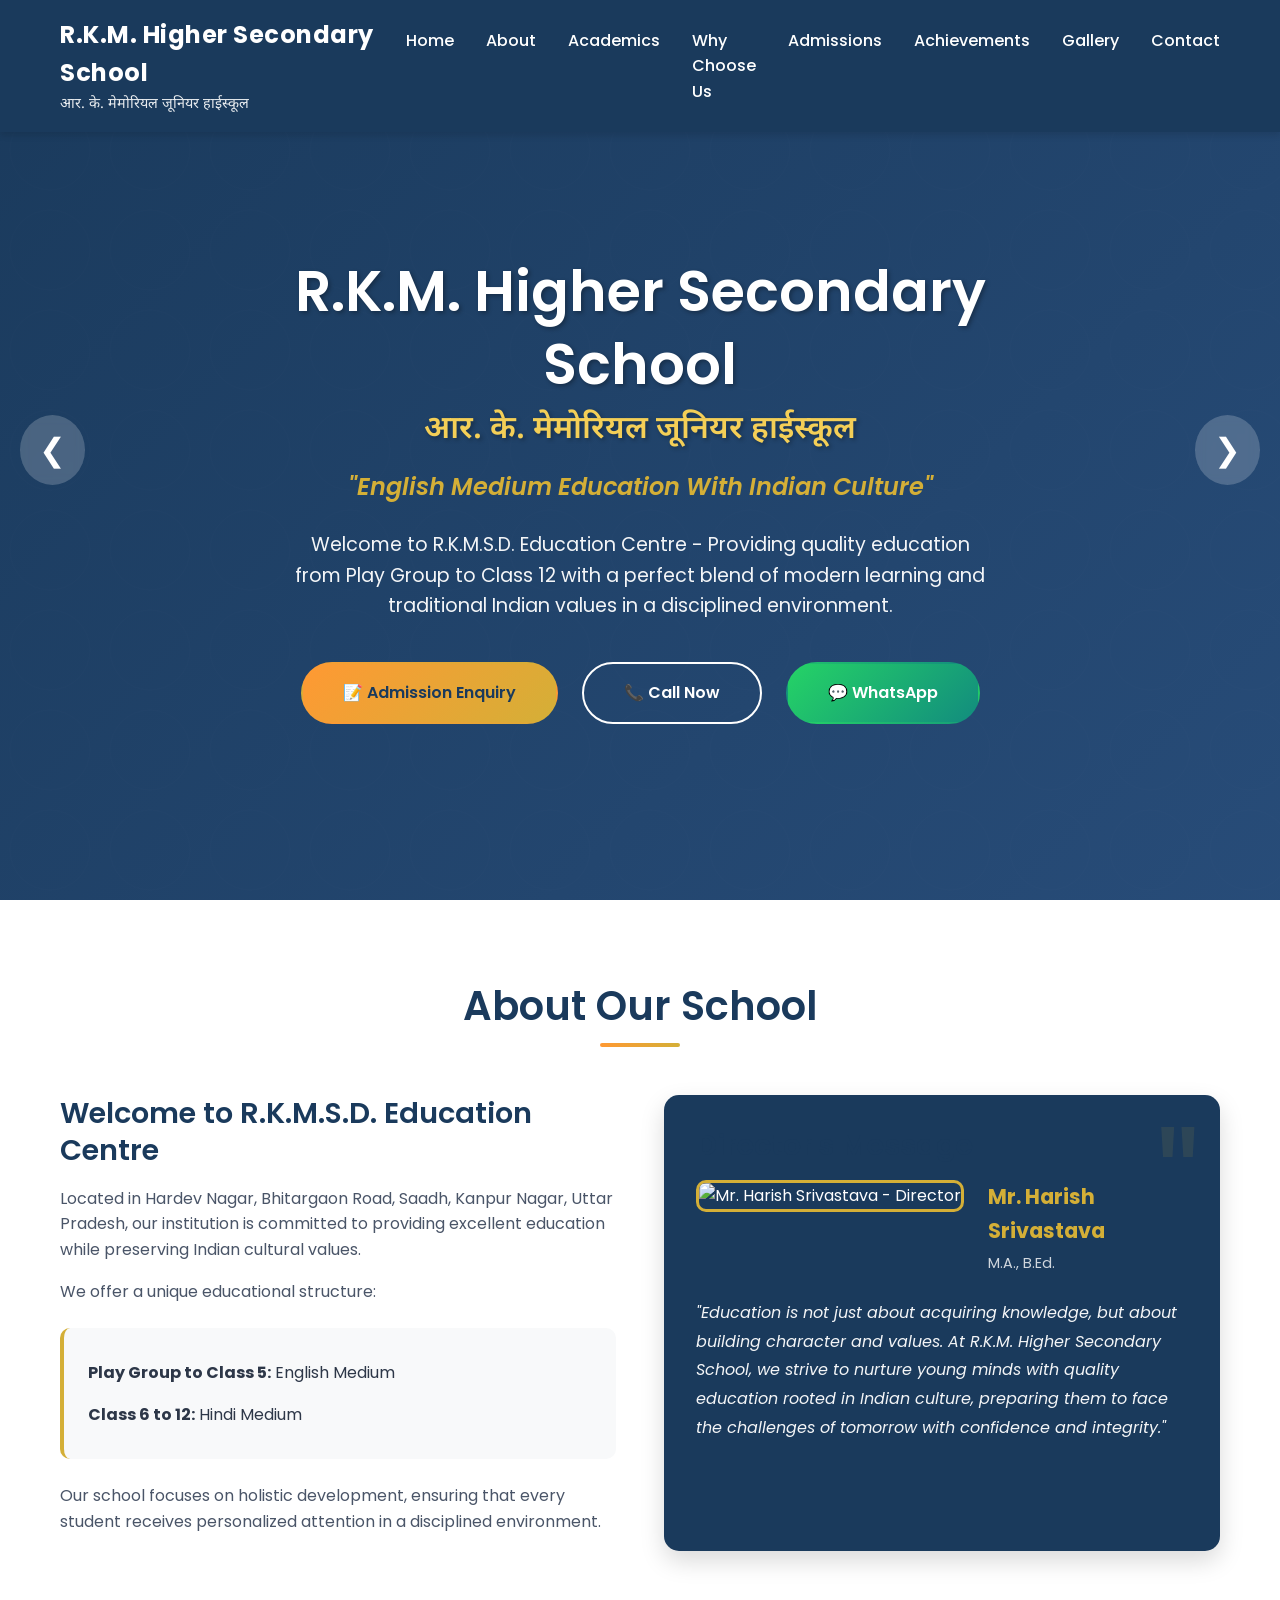
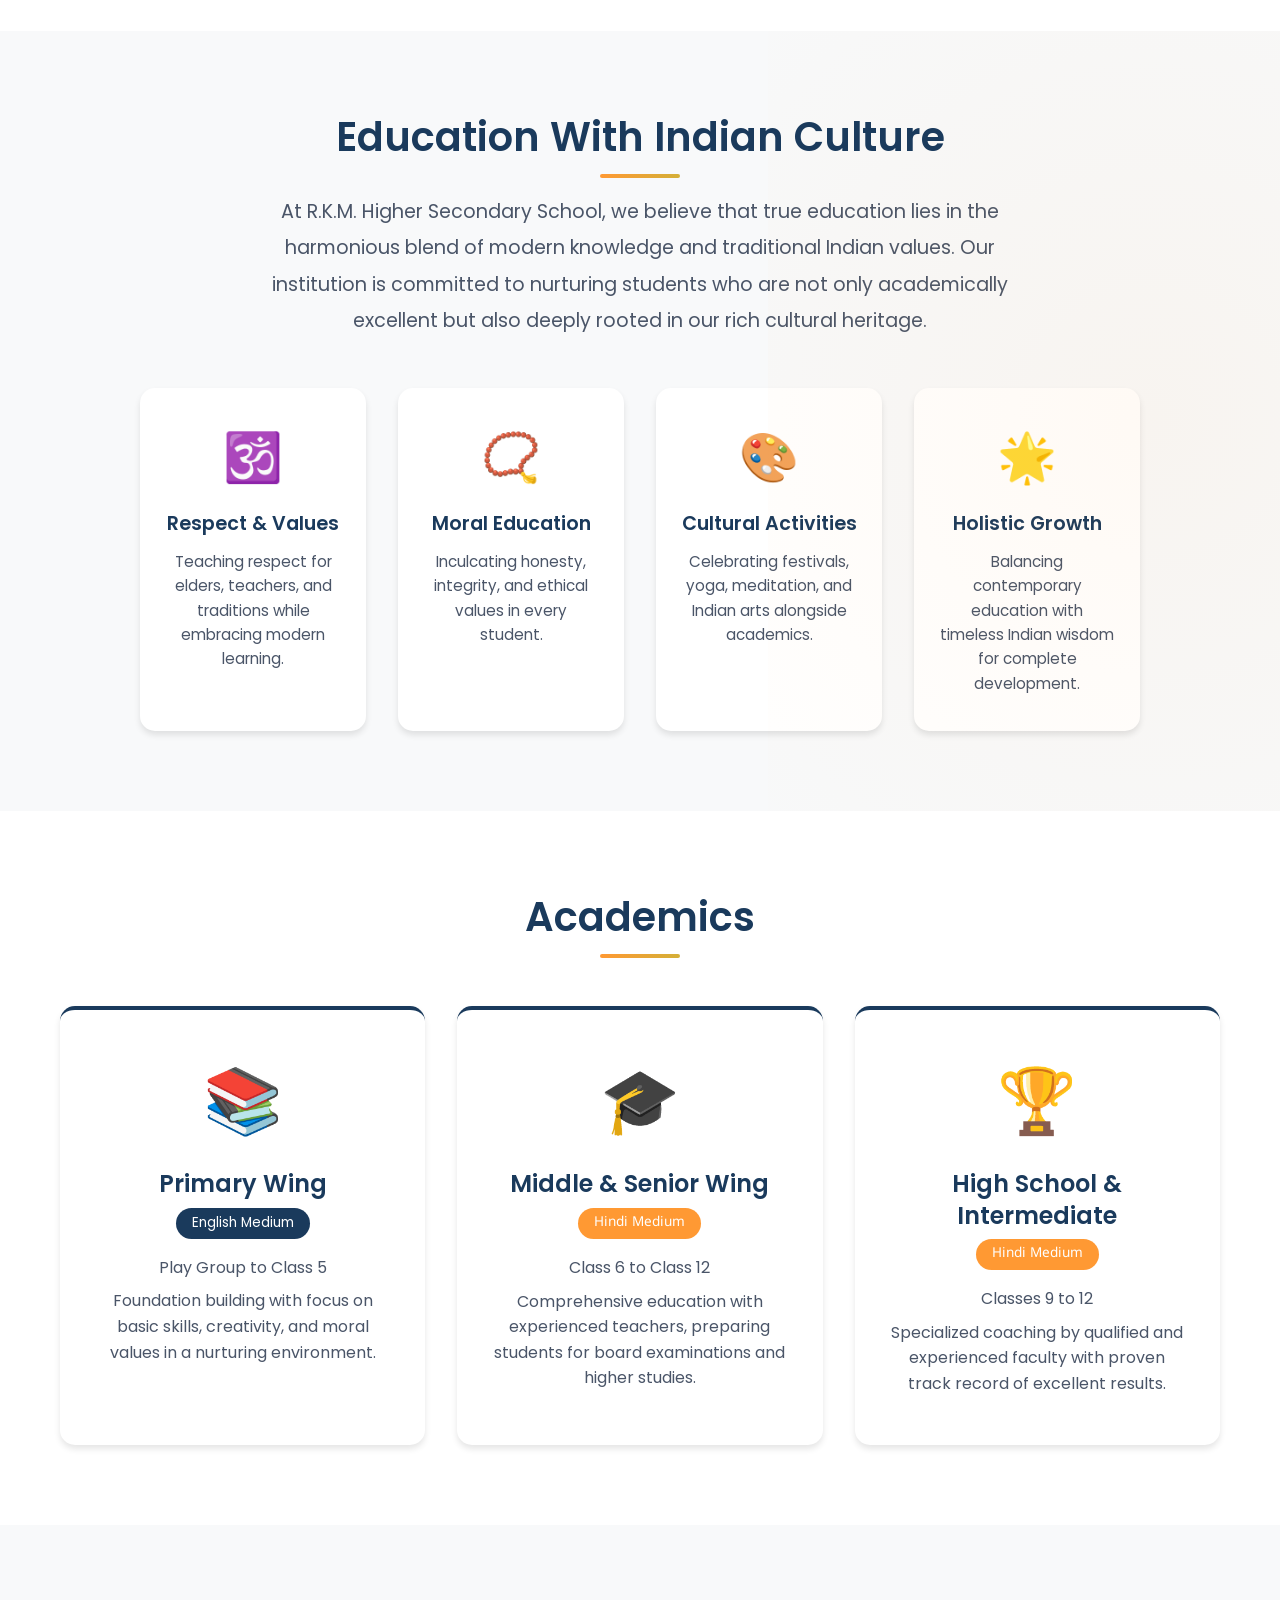
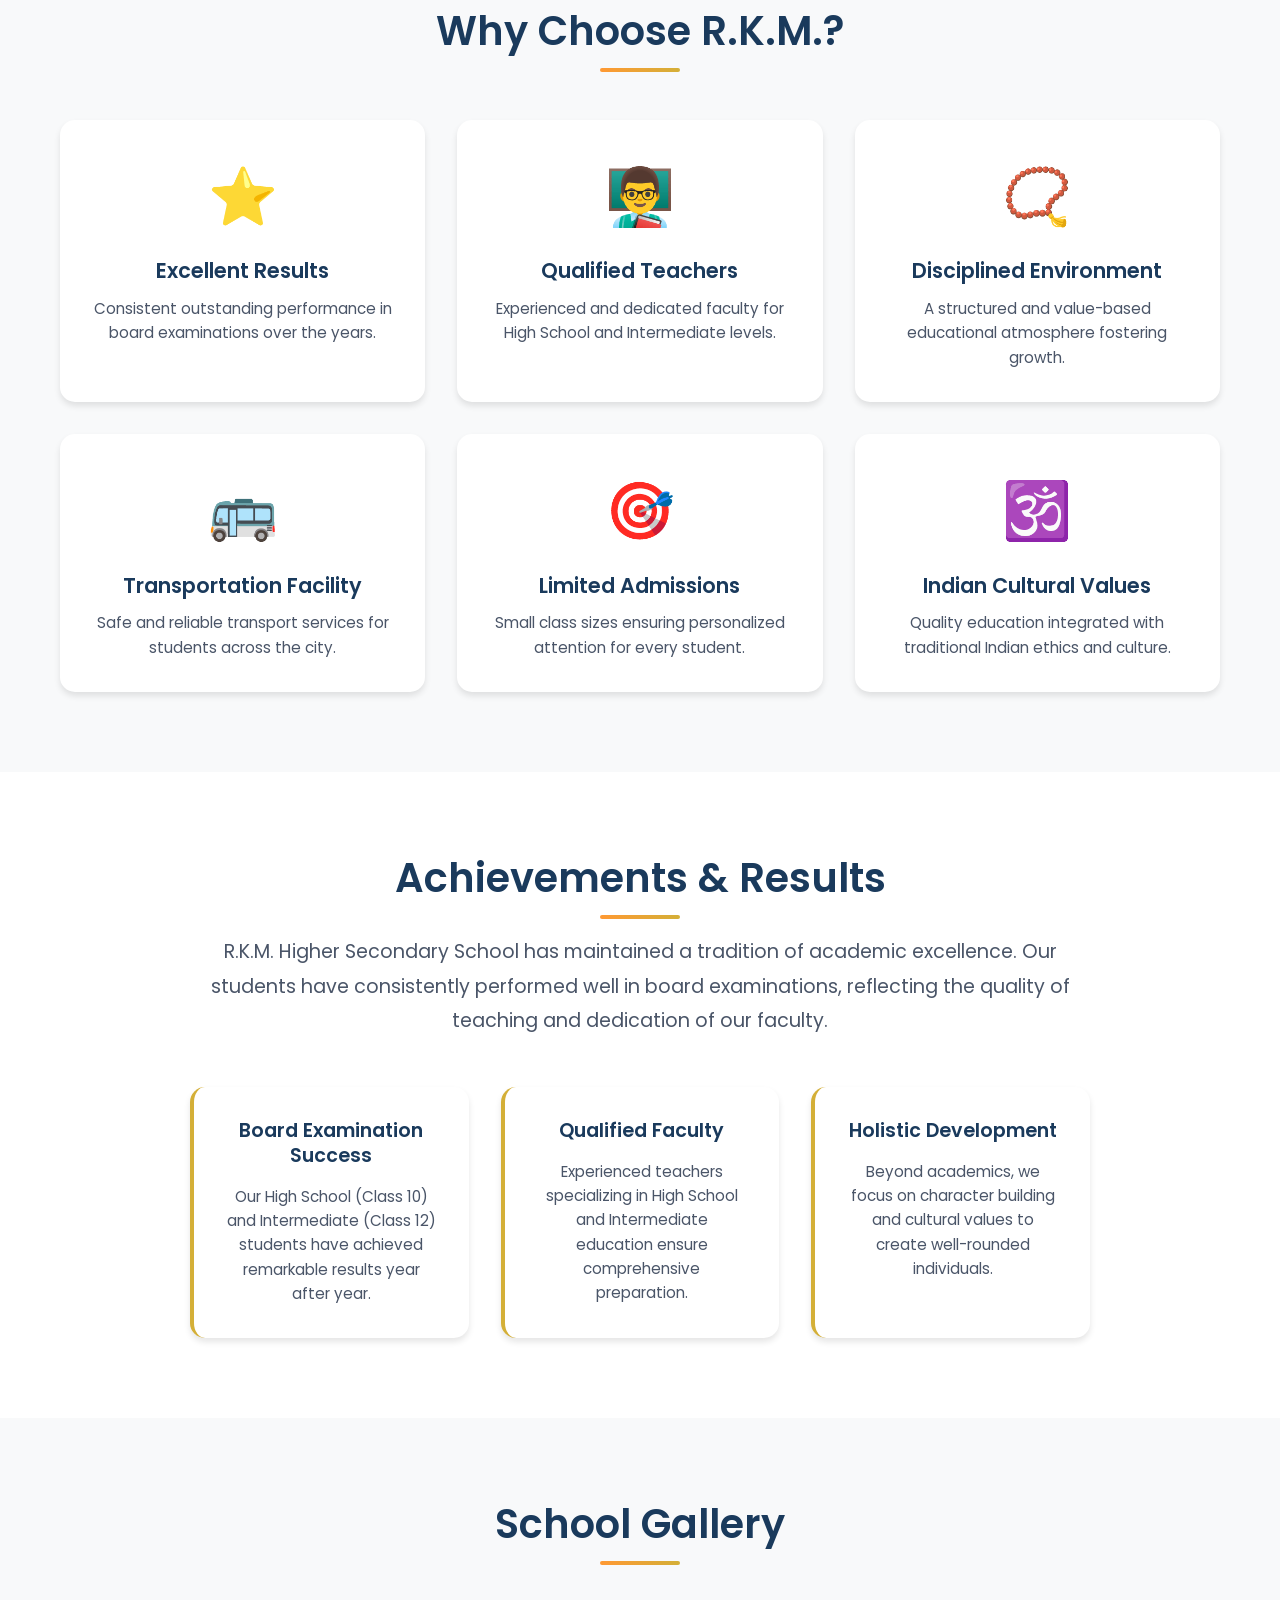
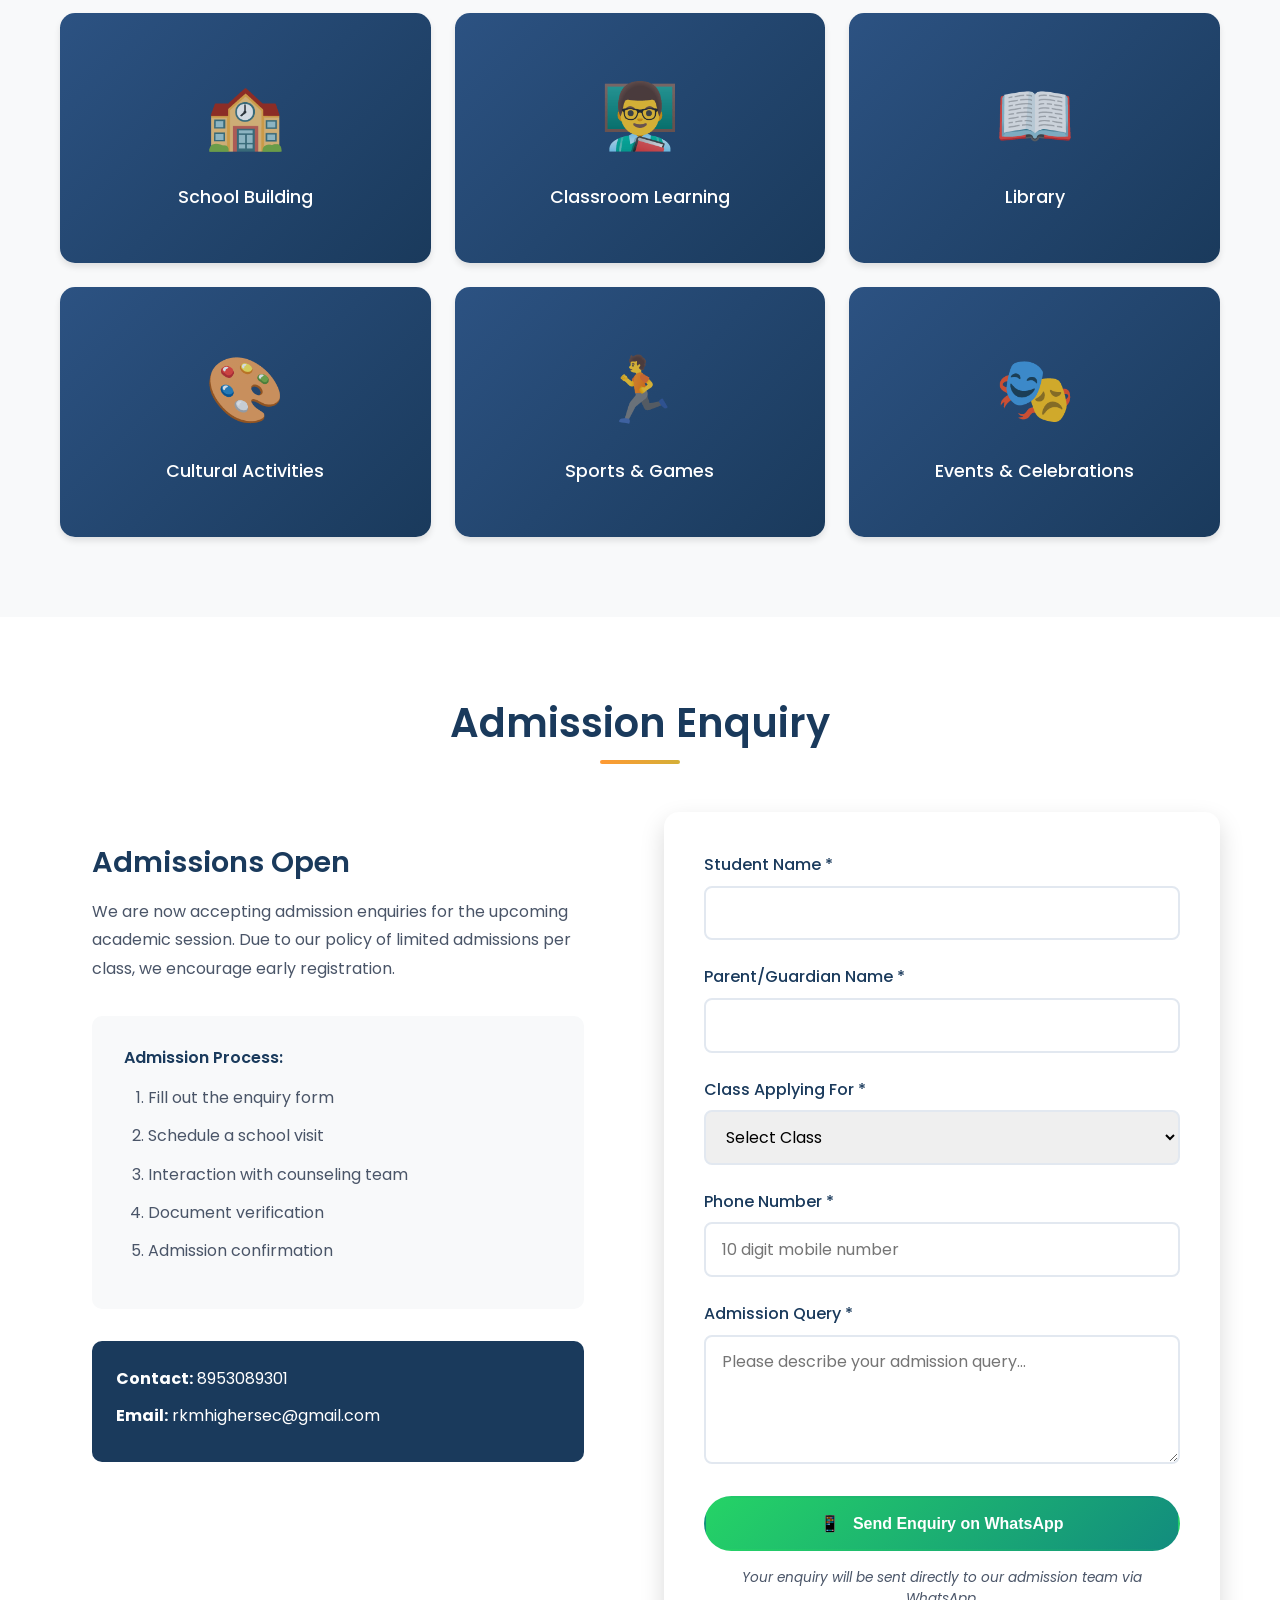
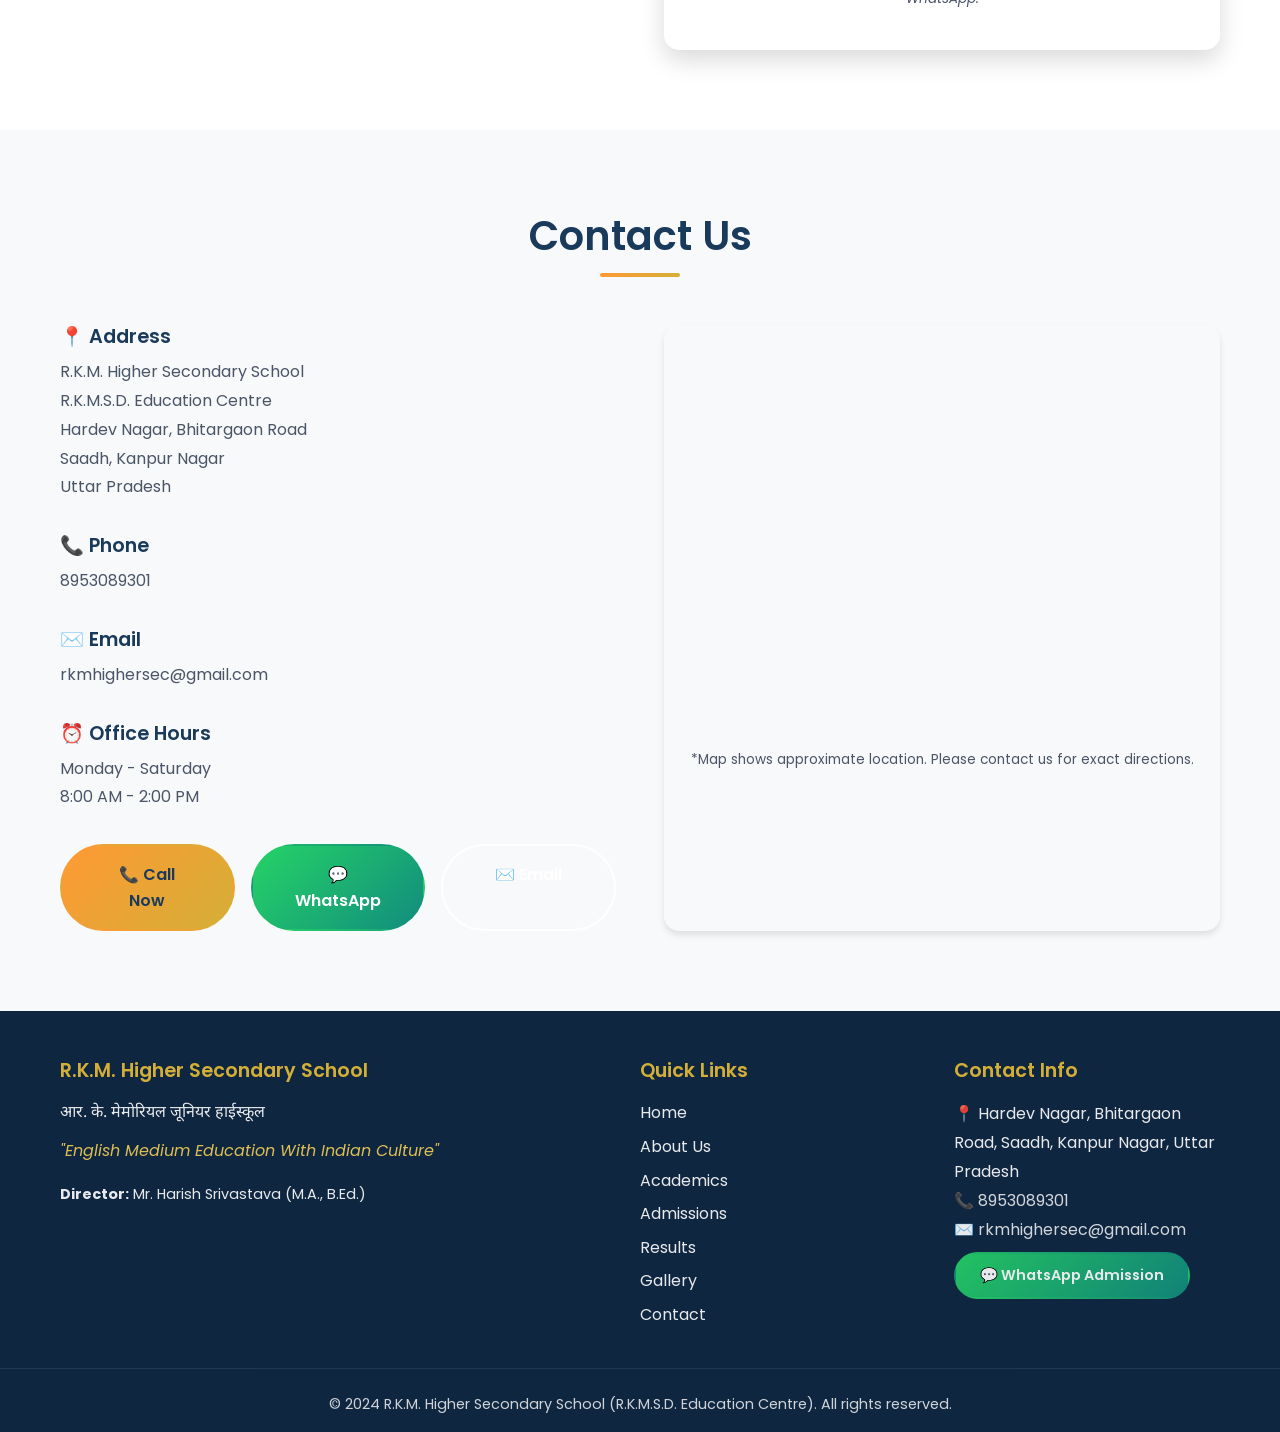
==== commit f9911765: "Title: Enhanced school website with image placeholders and improved functionality Key features imple" ====
--- a/rkm-school-website/index.html
+++ b/rkm-school-website/index.html
@@ -37,6 +37,11 @@
 
     <!-- Hero Section -->
     <section id="home" class="hero">
+        <div class="hero-slider">
+            <div class="slide active" style="background-image: linear-gradient(135deg, rgba(26, 58, 92, 0.85) 0%, rgba(44, 82, 130, 0.75) 100%), url('https://images.unsplash.com/photo-1523050854058-8df90110c9f1?w=1920&q=80');"></div>
+            <div class="slide" style="background-image: linear-gradient(135deg, rgba(26, 58, 92, 0.85) 0%, rgba(44, 82, 130, 0.75) 100%), url('https://images.unsplash.com/photo-1546410531-bb4caa6b424d?w=1920&q=80');"></div>
+            <div class="slide" style="background-image: linear-gradient(135deg, rgba(26, 58, 92, 0.85) 0%, rgba(44, 82, 130, 0.75) 100%), url('https://images.unsplash.com/photo-1588072432836-e10032774350?w=1920&q=80');"></div>
+        </div>
         <div class="hero-overlay"></div>
         <div class="container hero-content">
             <h1 class="hero-title">
@@ -45,13 +50,17 @@
             </h1>
             <p class="tagline">"English Medium Education With Indian Culture"</p>
             <p class="hero-description">
-                Providing quality education from Play Group to Class 12 with a perfect blend of modern learning and traditional values.
+                Welcome to R.K.M.S.D. Education Centre - Providing quality education from Play Group to Class 12 with a perfect blend of modern learning and traditional Indian values in a disciplined environment.
             </p>
             <div class="hero-buttons">
-                <a href="#admissions" class="btn btn-primary">Admission Enquiry</a>
-                <a href="#contact" class="btn btn-secondary">Contact Us</a>
-            </div>
-        </div>
+                <a href="#admissions" class="btn btn-primary">📝 Admission Enquiry</a>
+                <a href="tel:8953089301" class="btn btn-secondary">📞 Call Now</a>
+                <a href="https://wa.me/918953089301?text=Hello%20R.K.M.%20Higher%20Secondary%20School,%20I%20would%20like%20to%20enquire%20about%20admission." class="btn btn-whatsapp">💬 WhatsApp</a>
+            </div>
+        </div>
+        <button class="slider-btn prev" aria-label="Previous slide">&#10094;</button>
+        <button class="slider-btn next" aria-label="Next slide">&#10095;</button>
+        <div class="slider-dots"></div>
     </section>
 
     <!-- About Section -->
@@ -72,12 +81,53 @@
                 <div class="director-message">
                     <h3>Director's Message</h3>
                     <div class="director-info">
-                        <div class="director-name">Mr. Harish Srivastava</div>
-                        <div class="director-qualification">M.A., B.Ed.</div>
+                        <div class="director-image">
+                            <img src="https://placehold.co/200x250/1e3a5f/ffffff?text=Director+Photo" alt="Mr. Harish Srivastava - Director">
+                        </div>
+                        <div class="director-details">
+                            <div class="director-name">Mr. Harish Srivastava</div>
+                            <div class="director-qualification">M.A., B.Ed.</div>
+                        </div>
                     </div>
                     <blockquote>
                         "Education is not just about acquiring knowledge, but about building character and values. At R.K.M. Higher Secondary School, we strive to nurture young minds with quality education rooted in Indian culture, preparing them to face the challenges of tomorrow with confidence and integrity."
                     </blockquote>
+                </div>
+            </div>
+        </div>
+    </section>
+
+    <!-- Indian Culture Section -->
+    <section class="section indian-culture-section">
+        <div class="container">
+            <h2 class="section-title">Education With Indian Culture</h2>
+            <div class="culture-content">
+                <div class="culture-text">
+                    <p class="culture-intro">
+                        At R.K.M. Higher Secondary School, we believe that true education lies in the harmonious blend of modern knowledge and traditional Indian values. Our institution is committed to nurturing students who are not only academically excellent but also deeply rooted in our rich cultural heritage.
+                    </p>
+                    <div class="culture-values">
+                        <div class="culture-value-card">
+                            <span class="culture-icon">🕉️</span>
+                            <h4>Respect & Values</h4>
+                            <p>Teaching respect for elders, teachers, and traditions while embracing modern learning.</p>
+                        </div>
+                        <div class="culture-value-card">
+                            <span class="culture-icon">📿</span>
+                            <h4>Moral Education</h4>
+                            <p>Inculcating honesty, integrity, and ethical values in every student.</p>
+                        </div>
+                        <div class="culture-value-card">
+                            <span class="culture-icon">🎨</span>
+                            <h4>Cultural Activities</h4>
+                            <p>Celebrating festivals, yoga, meditation, and Indian arts alongside academics.</p>
+                        </div>
+                        <div class="culture-value-card">
+                            <span class="culture-icon">🌟</span>
+                            <h4>Holistic Growth</h4>
+                            <p>Balancing contemporary education with timeless Indian wisdom for complete development.</p>
+                        </div>
+                    </div>
                 </div>
             </div>
         </div>
@@ -248,20 +298,20 @@
                 </div>
                 <form class="enquiry-form" id="enquiryForm">
                     <div class="form-group">
+                        <label for="studentName">Student Name *</label>
+                        <input type="text" id="studentName" name="studentName" required>
+                    </div>
+                    <div class="form-group">
                         <label for="parentName">Parent/Guardian Name *</label>
                         <input type="text" id="parentName" name="parentName" required>
-                    </div>
-                    <div class="form-group">
-                        <label for="studentName">Student Name *</label>
-                        <input type="text" id="studentName" name="studentName" required>
                     </div>
                     <div class="form-group">
                         <label for="classApplying">Class Applying For *</label>
                         <select id="classApplying" name="classApplying" required>
                             <option value="">Select Class</option>
-                            <option value="playgroup">Play Group</option>
-                            <option value="nursery">Nursery</option>
-                            <option value="kg">Kindergarten (KG)</option>
+                            <option value="Play Group">Play Group</option>
+                            <option value="Nursery">Nursery</option>
+                            <option value="KG">Kindergarten (KG)</option>
                             <option value="1">Class 1</option>
                             <option value="2">Class 2</option>
                             <option value="3">Class 3</option>
@@ -281,14 +331,13 @@
                         <input type="tel" id="phone" name="phone" pattern="[0-9]{10}" placeholder="10 digit mobile number" required>
                     </div>
                     <div class="form-group">
-                        <label for="email">Email Address</label>
-                        <input type="email" id="email" name="email">
-                    </div>
-                    <div class="form-group">
-                        <label for="message">Additional Message</label>
-                        <textarea id="message" name="message" rows="4" placeholder="Any specific queries or requirements..."></textarea>
-                    </div>
-                    <button type="submit" class="btn btn-primary btn-full">Submit Enquiry</button>
+                        <label for="message">Admission Query *</label>
+                        <textarea id="message" name="message" rows="4" placeholder="Please describe your admission query..." required></textarea>
+                    </div>
+                    <button type="submit" class="btn btn-whatsapp btn-full">
+                        <span class="btn-icon">📱</span> Send Enquiry on WhatsApp
+                    </button>
+                    <p class="form-note">Your enquiry will be sent directly to our admission team via WhatsApp.</p>
                 </form>
             </div>
         </div>
@@ -320,6 +369,11 @@
                         <h4>⏰ Office Hours</h4>
                         <p>Monday - Saturday<br>
                         8:00 AM - 2:00 PM</p>
+                    </div>
+                    <div class="contact-buttons">
+                        <a href="tel:8953089301" class="btn btn-primary">📞 Call Now</a>
+                        <a href="https://wa.me/918953089301?text=Hello%20R.K.M.%20Higher%20Secondary%20School,%20I%20have%20a%20query." class="btn btn-whatsapp">💬 WhatsApp</a>
+                        <a href="mailto:rkmhighersec@gmail.com" class="btn btn-secondary">✉️ Email</a>
                     </div>
                 </div>
                 <div class="map-container">
@@ -345,26 +399,32 @@
             <div class="footer-section">
                 <h4>R.K.M. Higher Secondary School</h4>
                 <p class="hindi">आर. के. मेमोरियल जूनियर हाईस्कूल</p>
-                <p>"English Medium Education With Indian Culture"</p>
+                <p class="tagline-footer">"English Medium Education With Indian Culture"</p>
+                <p class="director-footer"><strong>Director:</strong> Mr. Harish Srivastava (M.A., B.Ed.)</p>
             </div>
             <div class="footer-section">
                 <h4>Quick Links</h4>
                 <ul>
                     <li><a href="#home">Home</a></li>
-                    <li><a href="#about">About</a></li>
+                    <li><a href="#about">About Us</a></li>
+                    <li><a href="#academics">Academics</a></li>
                     <li><a href="#admissions">Admissions</a></li>
+                    <li><a href="#achievements">Results</a></li>
+                    <li><a href="#gallery">Gallery</a></li>
                     <li><a href="#contact">Contact</a></li>
                 </ul>
             </div>
             <div class="footer-section">
-                <h4>Contact</h4>
-                <p>📞 8953089301</p>
-                <p>✉️ rkmhighersec@gmail.com</p>
+                <h4>Contact Info</h4>
+                <p>📍 Hardev Nagar, Bhitargaon Road, Saadh, Kanpur Nagar, Uttar Pradesh</p>
+                <p>📞 <a href="tel:8953089301">8953089301</a></p>
+                <p>✉️ <a href="mailto:rkmhighersec@gmail.com">rkmhighersec@gmail.com</a></p>
+                <a href="https://wa.me/918953089301?text=Hello%20R.K.M.%20Higher%20Secondary%20School,%20I%20would%20like%20to%20enquire%20about%20admission." class="btn btn-whatsapp btn-small">💬 WhatsApp Admission</a>
             </div>
         </div>
         <div class="footer-bottom">
             <div class="container">
-                <p>&copy; 2024 R.K.M. Higher Secondary School. All rights reserved.</p>
+                <p>&copy; 2024 R.K.M. Higher Secondary School (R.K.M.S.D. Education Centre). All rights reserved.</p>
             </div>
         </div>
     </footer>
--- a/rkm-school-website/styles.css
+++ b/rkm-school-website/styles.css
@@ -14,6 +14,7 @@
     --shadow: 0 4px 6px rgba(0, 0, 0, 0.1);
     --shadow-lg: 0 10px 25px rgba(0, 0, 0, 0.15);
     --transition: all 0.3s ease;
+    --whatsapp-green: #25D366;
 }
 
 /* Reset & Base Styles */
@@ -163,7 +164,7 @@
 
 /* Hero Section */
 .hero {
-    background: linear-gradient(135deg, var(--navy-blue) 0%, var(--navy-light) 100%);
+    background: var(--navy-blue);
     min-height: 100vh;
     display: flex;
     align-items: center;
@@ -171,6 +172,86 @@
     position: relative;
     padding-top: 80px;
     overflow: hidden;
+}
+
+.hero-slider {
+    position: absolute;
+    top: 0;
+    left: 0;
+    width: 100%;
+    height: 100%;
+    z-index: 0;
+}
+
+.slide {
+    position: absolute;
+    top: 0;
+    left: 0;
+    width: 100%;
+    height: 100%;
+    background-size: cover;
+    background-position: center;
+    opacity: 0;
+    transition: opacity 1.5s ease-in-out;
+}
+
+.slide.active {
+    opacity: 1;
+}
+
+.slider-btn {
+    position: absolute;
+    top: 50%;
+    transform: translateY(-50%);
+    background: rgba(255, 255, 255, 0.2);
+    border: none;
+    color: var(--white);
+    font-size: 2rem;
+    padding: 1rem 1.2rem;
+    cursor: pointer;
+    z-index: 10;
+    border-radius: 50%;
+    transition: var(--transition);
+    backdrop-filter: blur(5px);
+}
+
+.slider-btn:hover {
+    background: rgba(255, 255, 255, 0.4);
+    transform: translateY(-50%) scale(1.1);
+}
+
+.slider-btn.prev {
+    left: 20px;
+}
+
+.slider-btn.next {
+    right: 20px;
+}
+
+.slider-dots {
+    position: absolute;
+    bottom: 30px;
+    left: 50%;
+    transform: translateX(-50%);
+    display: flex;
+    gap: 10px;
+    z-index: 10;
+}
+
+.slider-dot {
+    width: 12px;
+    height: 12px;
+    border-radius: 50%;
+    background: rgba(255, 255, 255, 0.4);
+    cursor: pointer;
+    transition: var(--transition);
+    border: 2px solid transparent;
+}
+
+.slider-dot.active {
+    background: var(--gold);
+    border-color: var(--white);
+    transform: scale(1.2);
 }
 
 .hero-overlay {
@@ -271,6 +352,27 @@
     width: 100%;
 }
 
+.btn-whatsapp {
+    background: linear-gradient(135deg, var(--whatsapp-green), #128C7E);
+    color: var(--white);
+}
+
+.btn-whatsapp:hover {
+    transform: translateY(-3px);
+    box-shadow: 0 10px 20px rgba(37, 211, 102, 0.4);
+}
+
+.btn-small {
+    padding: 0.6rem 1.5rem;
+    font-size: 0.9rem;
+    display: inline-block;
+    margin-top: 0.5rem;
+}
+
+.btn-icon {
+    margin-right: 0.5rem;
+}
+
 /* Sections */
 .section {
     padding: 5rem 0;
@@ -335,12 +437,33 @@
 
 .director-info {
     margin-bottom: 1.5rem;
+    display: flex;
+    align-items: flex-start;
+    gap: 1.5rem;
+}
+
+.director-image {
+    flex-shrink: 0;
+}
+
+.director-image img {
+    width: 180px;
+    height: 220px;
+    object-fit: cover;
+    border-radius: 10px;
+    border: 3px solid var(--gold);
+    box-shadow: var(--shadow-md);
+}
+
+.director-details {
+    flex-grow: 1;
 }
 
 .director-name {
     font-size: 1.3rem;
     font-weight: 700;
     color: var(--gold);
+    margin-bottom: 0.3rem;
 }
 
 .director-qualification {
@@ -626,6 +749,103 @@
     resize: vertical;
 }
 
+.form-note {
+    text-align: center;
+    font-size: 0.85rem;
+    color: var(--text-light);
+    margin-top: 1rem;
+    font-style: italic;
+}
+
+/* Indian Culture Section */
+.indian-culture-section {
+    background: linear-gradient(135deg, #fff9f0 0%, #fff 100%);
+    position: relative;
+    overflow: hidden;
+}
+
+.indian-culture-section::before {
+    content: '';
+    position: absolute;
+    top: -50%;
+    right: -20%;
+    width: 60%;
+    height: 200%;
+    background: radial-gradient(circle, rgba(255, 153, 51, 0.05) 0%, transparent 70%);
+    pointer-events: none;
+}
+
+.culture-content {
+    max-width: 1000px;
+    margin: 0 auto;
+}
+
+.culture-intro {
+    text-align: center;
+    font-size: 1.2rem;
+    color: var(--text-light);
+    line-height: 1.9;
+    margin-bottom: 3rem;
+    max-width: 800px;
+    margin-left: auto;
+    margin-right: auto;
+}
+
+.culture-values {
+    display: grid;
+    grid-template-columns: repeat(4, 1fr);
+    gap: 2rem;
+}
+
+.culture-value-card {
+    background: var(--white);
+    padding: 2rem 1.5rem;
+    border-radius: 15px;
+    text-align: center;
+    box-shadow: var(--shadow);
+    transition: var(--transition);
+    border-bottom: 3px solid transparent;
+}
+
+.culture-value-card:hover {
+    transform: translateY(-8px);
+    box-shadow: var(--shadow-lg);
+    border-bottom-color: var(--saffron);
+}
+
+.culture-icon {
+    font-size: 3rem;
+    display: block;
+    margin-bottom: 1rem;
+}
+
+.culture-value-card h4 {
+    font-size: 1.2rem;
+    color: var(--navy-blue);
+    margin-bottom: 0.8rem;
+}
+
+.culture-value-card p {
+    font-size: 0.95rem;
+    color: var(--text-light);
+    line-height: 1.6;
+}
+
+/* Contact Buttons */
+.contact-buttons {
+    display: flex;
+    gap: 1rem;
+    flex-wrap: wrap;
+    margin-top: 1.5rem;
+}
+
+.contact-buttons .btn {
+    flex: 1;
+    min-width: 150px;
+    text-align: center;
+    justify-content: center;
+}
+
 /* Contact Section */
 .contact-grid {
     display: grid;
@@ -712,6 +932,18 @@
 .footer-section a:hover {
     color: var(--gold);
     opacity: 1;
+}
+
+.tagline-footer {
+    color: var(--gold-light);
+    font-style: italic;
+    margin-top: 0.5rem;
+}
+
+.director-footer {
+    margin-top: 1rem;
+    font-size: 0.9rem;
+    opacity: 0.85;
 }
 
 .footer-bottom {
@@ -798,6 +1030,17 @@
         grid-template-columns: 1fr;
     }
     
+    .director-info {
+        flex-direction: column;
+        align-items: center;
+        text-align: center;
+    }
+    
+    .director-image img {
+        width: 150px;
+        height: 180px;
+    }
+    
     .hero-buttons {
         flex-direction: column;
         align-items: center;
@@ -813,6 +1056,31 @@
         order: -1;
     }
     
+    .culture-values {
+        grid-template-columns: repeat(2, 1fr);
+    }
+    
+    .contact-buttons {
+        flex-direction: column;
+    }
+    
+    .contact-buttons .btn {
+        width: 100%;
+    }
+    
+    .slider-btn {
+        padding: 0.5rem 0.8rem;
+        font-size: 1.5rem;
+    }
+    
+    .slider-btn.prev {
+        left: 10px;
+    }
+    
+    .slider-btn.next {
+        right: 10px;
+    }
+    
     .footer-content {
         grid-template-columns: 1fr;
         text-align: center;
@@ -848,14 +1116,24 @@
     .enquiry-form {
         padding: 1.5rem;
     }
+    
+    .culture-values {
+        grid-template-columns: 1fr;
+    }
+    
+    .slider-btn {
+        display: none;
+    }
 }
 
 /* Print Styles */
 @media print {
-    .navbar,
+        .navbar,
     .hero-buttons,
     .enquiry-form,
-    .map-container {
+    .map-container,
+    .slider-btn,
+    .slider-dots {
         display: none;
     }
     
